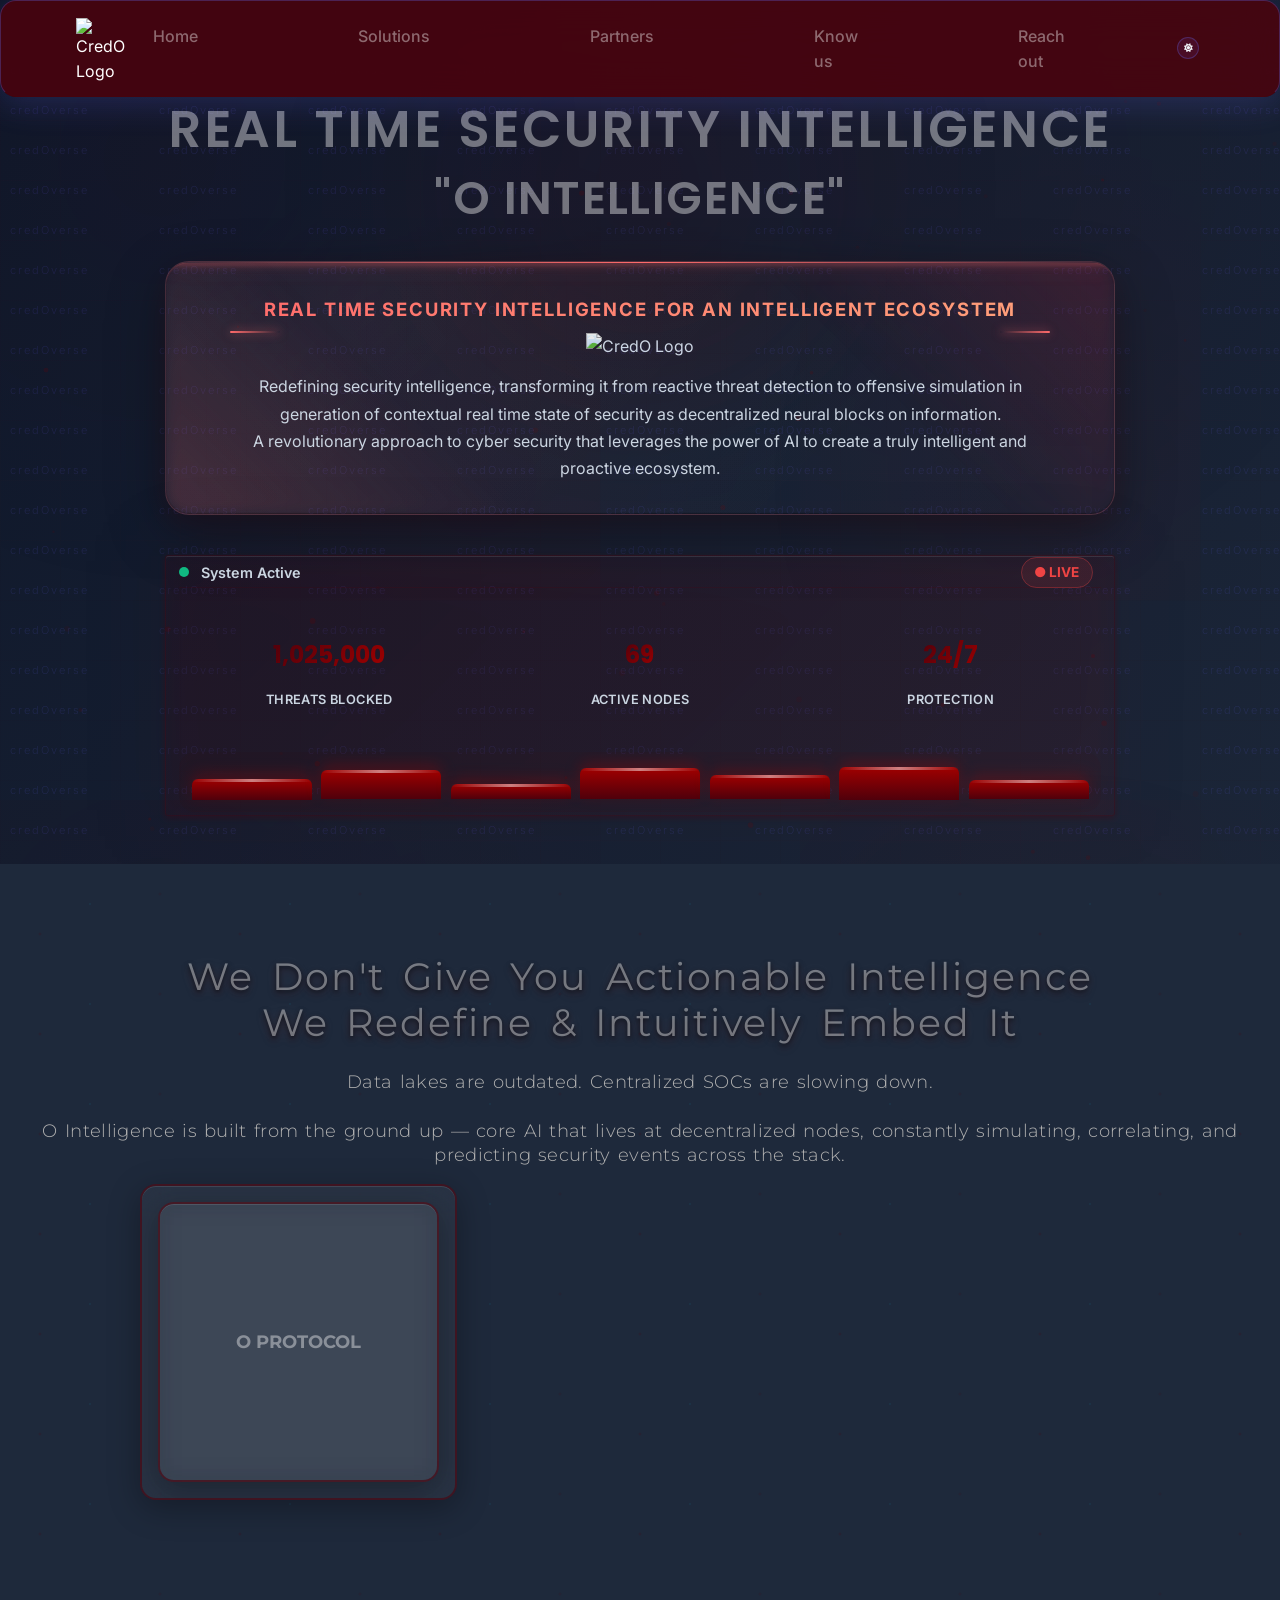
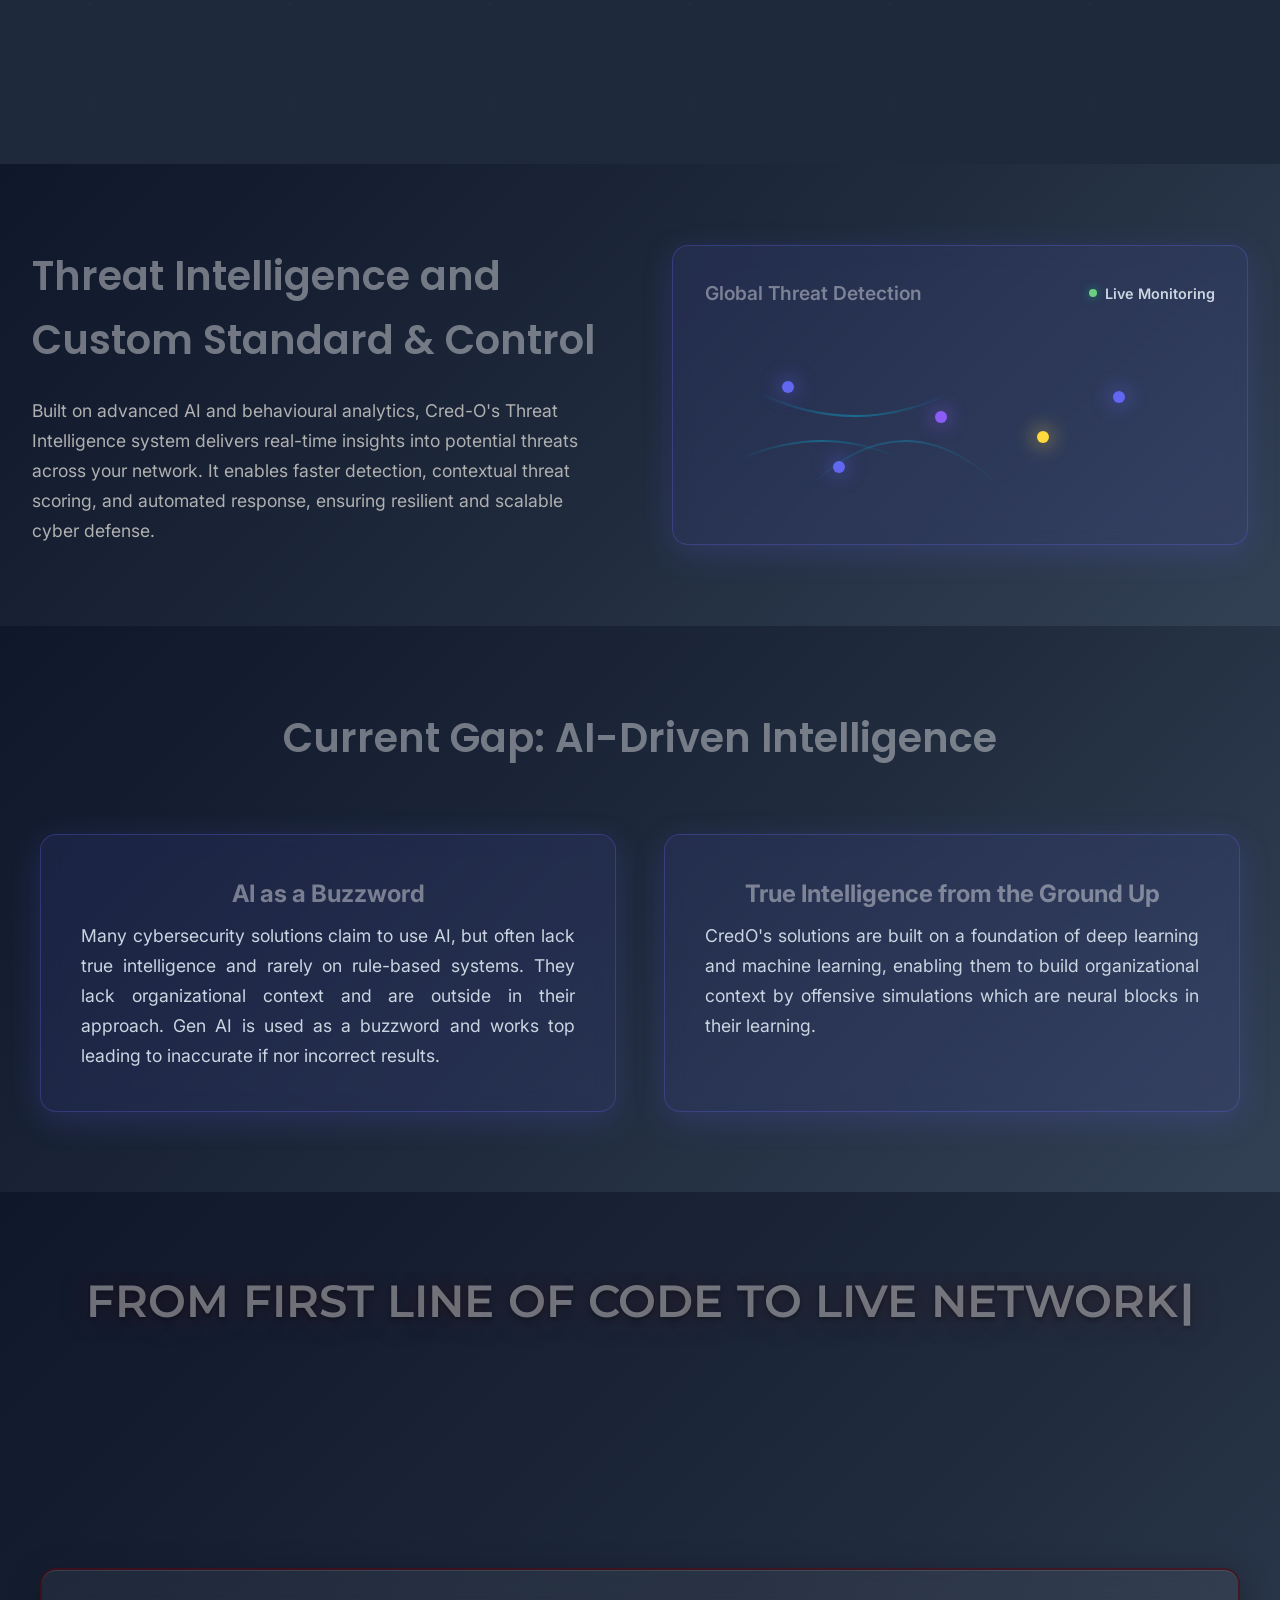
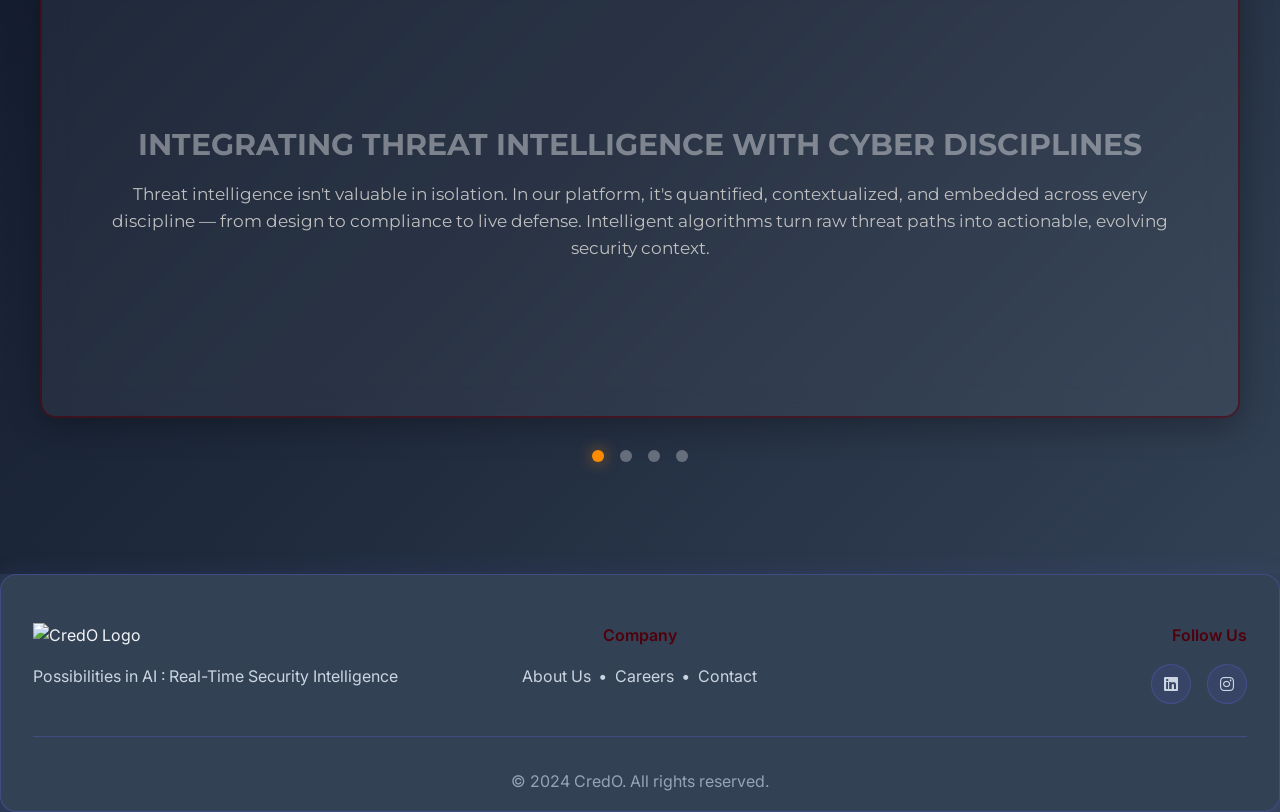
==== index.html @ a6cabd1c "Add files via upload" ====
<!DOCTYPE html>
<html lang="en">
<head>
    <meta charset="UTF-8">
    <meta name="viewport" content="width=device-width, initial-scale=1.0">
    <title>CredO - AI-Powered Cybersecurity Intelligence Platform | Real-Time Threat Detection</title>
    
    <!-- SEO Meta Tags -->
    <meta name="description" content="CredO delivers cutting-edge cybersecurity intelligence with AI-powered threat detection, real-time security insights, and proactive cyber defense for enterprise protection.">
    <meta name="keywords" content="cybersecurity, threat detection, AI security, real-time monitoring, enterprise security, cyber defense, threat intelligence, behavioral analytics, network security">
    <meta name="author" content="CredO Cybersecurity">
    <meta name="robots" content="index, follow">
    <meta name="language" content="English">
    <meta name="revisit-after" content="7 days">
    
    <!-- Open Graph / Facebook -->
    <meta property="og:type" content="website">
    <meta property="og:url" content="https://cred-o.com/">
    <meta property="og:title" content="CredO - AI-Powered Cybersecurity Intelligence Platform">
    <meta property="og:description" content="Protect your digital assets with cutting-edge threat intelligence platform that delivers real-time security insights and proactive cyber defense.">
    <meta property="og:image" content="https://cred-o.com/Assets/logo2.PNG">
    <meta property="og:site_name" content="CredO Cybersecurity">
    
    <!-- Twitter -->
    <meta property="twitter:card" content="summary_large_image">
    <meta property="twitter:url" content="https://cred-o.com/">
    <meta property="twitter:title" content="CredO - AI-Powered Cybersecurity Intelligence Platform">
    <meta property="twitter:description" content="Protect your digital assets with cutting-edge threat intelligence platform that delivers real-time security insights and proactive cyber defense.">
    <meta property="twitter:image" content="https://cred-o.com/Assets/logo2.PNG">
    
    <!-- Additional SEO -->
    <link rel="canonical" href="https://cred-o.com/">
    <meta name="theme-color" content="#4f000b">
    
    <!-- Favicon -->
    <link rel="icon" type="image/png" href="Assets/favicon.PNG">
    <link rel="shortcut icon" type="image/png" href="Assets/favicon.PNG">
    <link rel="apple-touch-icon" href="Assets/favicon.PNG">
    
    <link rel="preconnect" href="https://fonts.googleapis.com">
    <link rel="preconnect" href="https://fonts.gstatic.com" crossorigin>
    <link href="https://fonts.googleapis.com/css2?family=Inter:wght@300;400;500;600;700&family=Poppins:wght@300;400;500;600;700&family=Montserrat:wght@300;400;500;600;700&display=swap" rel="stylesheet">
    <link rel="dns-prefetch" href="https://cdnjs.cloudflare.com">
    <link rel="stylesheet" href="styles.css">
    <link rel="stylesheet" href="https://cdnjs.cloudflare.com/ajax/libs/font-awesome/6.4.0/css/all.min.css">
</head>
<body>
    <!-- Navigation -->
    <nav class="navbar glass-panel">
        <div class="nav-container">
            <div class="nav-brand">
                <img src="Assets/logo2.PNG" alt="CredO Logo" class="nav-logo">
            </div>
            <ul class="nav-menu">
                <li class="nav-item"><a href="index.html" class="nav-link">Home</a></li>
                <li class="nav-item dropdown">
                    <a href="#" class="nav-link dropdown-toggle">Solutions</a>
                    <ul class="dropdown-menu glass-panel">
                        <li><a href="under-the-hood.html" class="dropdown-link">Under the hood...!</a></li>
                        <li><a href="enterprise-product.html" class="dropdown-link">Enterprise Product</a></li>
                        <li><a href="connected-everything.html" class="dropdown-link">Connected Everything</a></li>
                    </ul>
                </li>
                <li class="nav-item"><a href="partners.html" class="nav-link">Partners</a></li>
                <li class="nav-item dropdown">
                    <a href="#" class="nav-link dropdown-toggle">Know us</a>
                    <ul class="dropdown-menu glass-panel">
                        <li><a href="whos-behind-this.html" class="dropdown-link">Who's behind this</a></li>
                        <li><a href="who-we-are.html" class="dropdown-link">Who We Are</a></li>
                        <li><a href="events.html" class="dropdown-link">Events</a></li>
                    </ul>
                </li>
                <li class="nav-item"><a href="reach-out.html" class="nav-link">Reach out</a></li>
            </ul>
            <div class="nav-actions">
                <!-- Theme Toggle Button -->
                <button class="theme-toggle" id="themeToggle" aria-label="Toggle theme">
                    <i class="fas fa-sun" id="themeIcon"></i>
                </button>
                <div class="hamburger">
                    <span class="bar"></span>
                    <span class="bar"></span>
                    <span class="bar"></span>
                </div>
            </div>
        </div>
    </nav>

    <!-- Hero Section - Cybersecurity Style -->
    <section id="home" class="hero">
        <div class="hero-grid-bg"></div>
        <div class="scan-line-hero"></div>
        <div class="hero-content">
            <div class="hero-title-section">
                <h1 class="hero-title">
                    REAL TIME SECURITY INTELLIGENCE<br>
                    <span class="gradient-text">"O INTELLIGENCE"</span>
                </h1>
                <div class="hero-description">
                    <div class="scan-line-description"></div>
                    <span class="hero-description-title">Real Time Security Intelligence For An Intelligent Ecosystem</span>
                    <div class="hero-description-logo">
                        <img src="Assets/logo2.PNG" alt="CredO Logo" class="description-logo">
                    </div>
                    <p>Redefining security intelligence, transforming it from reactive threat detection to offensive simulation in generation of contextual real time state of security as decentralized neural blocks on information.</p>
                    <p>A revolutionary approach to cyber security that leverages the power of AI to create a truly intelligent and proactive ecosystem.</p>
                </div>
            </div>
            
            <!-- Threat Intelligence Dashboard Preview -->
            <div class="hero-visual">
                <div class="dashboard-preview glass-panel">
                    <div class="dashboard-header">
                        <div class="header-left">
                            <span class="status-indicator"></span>
                            <span class="status-text">System Active</span>
                        </div>
                        <div class="header-right">
                            <span class="live-badge">● LIVE</span>
                        </div>
                    </div>
                    <div class="dashboard-content">
                        <div class="threat-metrics">
                            <div class="metric-item">
                                <div class="metric-value" id="threatsBlocked">28,475,632</div>
                                <div class="metric-label">Threats Blocked</div>
                            </div>
                            <div class="metric-item">
                                <div class="metric-value" id="activeMonitoring">949</div>
                                <div class="metric-label">Active Nodes</div>
                            </div>
                            <div class="metric-item">
                                <div class="metric-value">24/7</div>
                                <div class="metric-label">Protection</div>
                            </div>
                        </div>
                        <div class="threat-graph">
                            <div class="graph-bar" style="height: 60%"></div>
                            <div class="graph-bar" style="height: 85%"></div>
                            <div class="graph-bar" style="height: 45%"></div>
                            <div class="graph-bar" style="height: 90%"></div>
                            <div class="graph-bar" style="height: 70%"></div>
                            <div class="graph-bar" style="height: 95%"></div>
                            <div class="graph-bar" style="height: 55%"></div>
                        </div>
                    </div>
                </div>
            </div>
        </div>
    </section>

    <!-- O Intelligence Animated Section -->
    <section id="o-intelligence-animated" class="o-intelligence-animated section-mysivi">
        <div class="container">
            <div class="o-intelligence-sequence">
                <!-- Animation Stage 1: Main Header -->
                <div class="animation-stage stage-1">
                    <h1 class="main-statement" data-animate="pop">
                        We Don't Give You Actionable Intelligence <br> We Redefine & Intuitively Embed It 
                    </h1>
                    <p class="sub-statement">
                        Data lakes are outdated. Centralized SOCs are slowing down.
                    </p>
                    <p class="sub-statement">
                        O Intelligence is built from the ground up — core AI that lives at decentralized nodes, constantly simulating, correlating, and predicting security events across the stack.
                    </p>
                </div>

                <!-- Animation Stage 3: Feature Cards -->
                <div class="animation-stage stage-3">
                    <div class="features-grid-animated">
                        <div class="top-row">
                        <!-- O Protocol Card -->
                        <div class="feature-card-mini flip-card-container" data-feature="protocol" data-animate="pop-up" data-delay="0">
                            <div class="flip-card-inner">
                                <div class="flip-card-front">
                                    <h4><span class="feature-title-main">O PROTOCOL</span></h4>
                                </div>
                                <div class="flip-card-back">
                                    <div class="mini-icon">O</div>
                                    <h4><span class="feature-title-main">O PROTOCOL</span><br>Foundational Context For Defense In Depth</h4>
                                    <p>Building live, adaptive security context in real time.</p>
                                </div>
                            </div>
                        </div>

                        <!-- Control POV Card -->
                        <div class="feature-card-mini flip-card-container" data-feature="control" data-animate="pop-up" data-delay="0.2">
                            <div class="flip-card-inner">
                                <div class="flip-card-front">
                                    <h4><span class="feature-title-main">O PLANES OF VIEW</span></h4>
                                </div>
                                <div class="flip-card-back">
                                    <div class="mini-icon">O</div>
                                    <h4><span class="feature-title-main">O PLANES OF VIEW</span><br>Multi Dimensional Intelligence Instantly Correlated</h4>
                                    <p>Navigate security from multiple vantage points:<br><br>
                                    <strong>Control POV:</strong> See how discovered threats align with technical control objectives.<br><br>
                                    <strong>SDLC POV:</strong> Understand threats in the context of development and delivery pipelines.<br><br>
                                    <strong>Monitoring POV:</strong> Measure threats against defense readiness and live monitoring.</p>
                                </div>
                            </div>
                        </div>

                        <!-- O Switch Card -->
                        <div class="feature-card-mini flip-card-container" data-feature="switch" data-animate="pop-up" data-delay="0.4">
                            <div class="flip-card-inner">
                                <div class="flip-card-front">
                                    <h4><span class="feature-title-main">O SWITCH</span></h4>
                                </div>
                                <div class="flip-card-back">
                                    <div class="mini-icon">O</div>
                                    <h4><span class="feature-title-main">O SWITCH</span><br>Seamless Shifts Across Time, Threat & Environment</h4>
                                    <p>Context switching across environments, timelines, and perspectives without loss of fidelity.</p>
                                </div>
                            </div>
                        </div>
                    </div>
                </div>

                <!-- Hidden description for context -->
                <div class="context-description" data-animate="fade-in" data-delay="1.2">
                    <p>Instead of acting after alerts arrive, our platform lives in the present, scans the past, and simulates the future — correlating intelligence across every plane so action is already in motion when threats surface.</p>
                </div>
            </div>
        </div>
    </section>

    <!-- Real-Time Security Intelligence Section -->
    <section id="intelligence" class="intelligence-section">
        <div class="container">
            <div class="intelligence-content">
                <div class="intelligence-text">
                    <h2 class="section-title">
                        <span class="highlight-text">Threat Intelligence and Custom Standard & Control</span>
                    </h2>
                    <p class="intelligence-description">
                        Built on advanced AI and behavioural analytics, Cred-O's Threat Intelligence system delivers real-time insights into potential threats across your network. It enables faster detection, contextual threat scoring, and automated response, ensuring resilient and scalable cyber defense.
                    </p>
                </div>
                <div class="intelligence-visual">
                    <div class="threat-map glass-panel">
                        <div class="map-header">
                            <h3>Global Threat Detection</h3>
                            <div class="status-indicators">
                                <span class="status-dot active"></span>
                                <span class="status-text">Live Monitoring</span>
                            </div>
                        </div>
                        <div class="map-content">
                            <div class="threat-indicators">
                                <div class="threat-point" style="top: 20%; left: 15%;"></div>
                                <div class="threat-point" style="top: 35%; left: 45%;"></div>
                                <div class="threat-point" style="top: 60%; left: 25%;"></div>
                                <div class="threat-point" style="top: 45%; left: 65%;"></div>
                                <div class="threat-point" style="top: 25%; left: 80%;"></div>
                            </div>
                            <div class="network-lines">
                                <svg width="100%" height="200">
                                    <defs>
                                        <linearGradient id="lineGradient" x1="0%" y1="0%" x2="100%" y2="0%">
                                            <stop offset="0%" style="stop-color:#00d4ff;stop-opacity:0" />
                                            <stop offset="50%" style="stop-color:#00d4ff;stop-opacity:1" />
                                            <stop offset="100%" style="stop-color:#0099cc;stop-opacity:0" />
                                        </linearGradient>
                                    </defs>
                                    <path d="M50,50 Q150,100 250,50" stroke="url(#lineGradient)" stroke-width="2" fill="none" opacity="0.6"/>
                                    <path d="M100,150 Q200,50 300,150" stroke="url(#lineGradient)" stroke-width="2" fill="none" opacity="0.4"/>
                                    <path d="M30,120 Q120,80 200,120" stroke="url(#lineGradient)" stroke-width="2" fill="none" opacity="0.5"/>
                                </svg>
                            </div>
                        </div>
                    </div>
                </div>
            </div>
        </div>
    </section>

    <!-- Current Gap: AI-Driven Intelligence Section -->
    <section id="ai-gap" class="ai-gap-section">
        <div class="container">
            <div class="section-header">
                <h2 class="section-title">
                    <span class="highlight-text">Current Gap: AI-Driven Intelligence</span>
                </h2>
            </div>
            
            <div class="gap-content">
                <div class="gap-cards">
                    <!-- AI as a Buzzword -->
                    <div class="gap-card glass-panel">
                        <div class="card-header">
                            <h3>AI as a Buzzword</h3>
                        </div>
                        <div class="card-content">
                            <p>Many cybersecurity solutions claim to use AI, but often lack true intelligence and rarely on rule-based systems. They lack organizational context and are outside in their approach. Gen AI is used as a buzzword and works top leading to inaccurate if nor incorrect results.</p>
                        </div>
                    </div>

                    <!-- True Intelligence from the Ground Up -->
                    <div class="gap-card glass-panel">
                        <div class="card-header">
                            <h3>True Intelligence from the Ground Up</h3>
                        </div>
                        <div class="card-content">
                            <p>CredO's solutions are built on a foundation of deep learning and machine learning, enabling them to build organizational context by offensive simulations which are neural blocks in their learning.</p>
                        </div>
                    </div>
                </div>
            </div>
        </div>
    </section>

    <!-- POV Flipping Cards Section -->
    <section id="pov-cards" class="pov-cards-section">
        <div class="container">
            <div class="section-header">
                <h2 class="section-title typewriter-text" data-text="FROM FIRST LINE OF CODE TO LIVE NETWORK DEFENSE EVERY PLANE OF VIEW IS POWERED BY ALGORITHMS THAT THINK ADAPT & ACT SO YOUR SECURITY IS ALWAYS IN MOTION"></h2>
            </div>
            
            <div class="flip-cards-container">
                <div class="flip-card-wrapper">
                    <!-- Card 1: Integrating Threat Intelligence -->
                    <div class="flip-card active" data-card="1">
                        <div class="flip-card-inner">
                            <div class="flip-card-front">
                                <div class="card-image">
                                    <img src="Assets/Flip1.png" alt="Integrating Threat Intelligence" />
                                </div>
                                <div class="card-content">
                                    <h3>INTEGRATING THREAT INTELLIGENCE WITH CYBER DISCIPLINES</h3>
                                    <p>Threat intelligence isn't valuable in isolation. In our platform, it's quantified, contextualized, and embedded across every discipline — from design to compliance to live defense. Intelligent algorithms turn raw threat paths into actionable, evolving security context.</p>
                                </div>
                            </div>
                        </div>
                    </div>

                    <!-- Card 2: SDLC POV -->
                    <div class="flip-card" data-card="2">
                        <div class="flip-card-inner">
                            <div class="flip-card-front">
                                <div class="card-image">
                                    <img src="Assets/Flip2.png" alt="SDLC POV" />
                                </div>
                                <div class="card-content">
                                    <h3>SDLC POV Security That Evolves With Every Build</h3>
                                    <div class="mini-cards-grid">
                                        <div class="mini-card">
                                            <h4>O LINKAGE</h4>
                                            <p>Threat path discovery mapped directly to user stories, ensuring every requirement carries its own security context.</p>
                                        </div>
                                        <div class="mini-card">
<h4>O BUILD</h4>
                                            <p>TPD discovery algorithms track how threats are identified for a given build — and adapt for subsequent builds as designs improve.</p>
                                        </div>
                                        <div class="mini-card">
                                            <h4>O MATRIX</h4>
                                            <p>Intelligent evaluation of control design, mapped to incremental development cycles, ensuring that controls are both present and effective at every stage.</p>
                                        </div>
                                        <div class="mini-card">
                                            <h4>O GATE</h4>
                                            <p>CI/CD stage gates mapped to contextual threat-impact benchmarks, so every release is security-certified before it ships.</p>
                                        </div>
                                    </div>
                                </div>
                            </div>
                        </div>
                    </div>

                    <!-- Card 3: Controls & Compliance POV -->
                    <div class="flip-card" data-card="3">
                        <div class="flip-card-inner">
                            <div class="flip-card-front">
                                <div class="card-image">
                                    <img src="Assets/Flip5.png" alt="Controls & Compliance POV" />
                                </div>
                                <div class="card-content">
                                    <h3>CONTROLS & COMPLIANCE POV Compliance That Thinks for Itself</h3>
                                    <div class="mini-cards-grid">
                                        <div class="mini-card">
                                            <h4>O COMPLIANCE</h4>
                                            <p>Intelligent algorithms evaluate control design and execution to deliver live compliance percentages — benchmarked and in real time.</p>
                                        </div>
                                        <div class="mini-card">
                                            <h4>O RISK</h4>
                                            <p>Contextual risk scored per control class and as enterprise-wide exposure, dynamically updated as threats evolve.</p>
                                        </div>
                                        <div class="mini-card">
                                            <h4>O SWITCH</h4>
                                            <p>Instantly assess multi-mandate compliance (GDPR, ISO 27001, PCI, IEC 62443) without duplication of effort — one intelligent engine, many outcomes.</p>
                                        </div>
                                    </div>
                                </div>
                            </div>
                        </div>
                    </div>

                    <!-- Card 4: Monitoring POV -->
                    <div class="flip-card" data-card="4">
                        <div class="flip-card-inner">
                            <div class="flip-card-front">
                                <div class="card-image">
                                    <img src="Assets/Flip6.png" alt="Monitoring POV" />
                                </div>
                                <div class="card-content">
                                    <h3>MONITORING POV Resilience in Real Time</h3>
                                    <div class="mini-cards-grid">
                                        <div class="mini-card">
                                            <h4>O READINESS</h4>
                                            <p>Inside-out view of enterprise resilience, continuously scored against evolving threat conditions.</p>
                                        </div>
                                        <div class="mini-card">
                                            <h4>O BREACH</h4>
                                            <p>Inside-out mapping correlated with outside-in threat intelligence for a full-spectrum breach posture.</p>
                                        </div>
                                        <div class="mini-card">
                                            <h4>O RED</h4>
                                            <p>Continuous offensive simulation at enterprise scale — red team readiness, live and adaptive.</p>
                                        </div>
                                    </div>
                                </div>
                            </div>
                        </div>
                    </div>
                </div>
                
                <!-- Card Navigation Indicators -->
                <div class="card-indicators">
                    <div class="indicator active" data-card="1"></div>
                    <div class="indicator" data-card="2"></div>
                    <div class="indicator" data-card="3"></div>
                    <div class="indicator" data-card="4"></div>
                </div>
            </div>
        </div>
    </section>

    <!-- Footer -->
    <footer class="footer glass-panel">
        <div class="container">
            <div class="footer-content">
                <div class="footer-brand">
                    <img src="Assets/logo2.PNG" alt="CredO Logo" class="footer-logo">
                    <p>Possibilities in AI : Real-Time Security Intelligence</p>
                </div>
                <div class="footer-section footer-company">
                    <h4>Company</h4>
                    <div class="company-links">
                        <a href="#">About Us</a>
                        <span class="separator">•</span>
                        <a href="#">Careers</a>
                        <span class="separator">•</span>
                        <a href="#">Contact</a>
                    </div>
                </div>
                <div class="footer-section footer-social">
                    <h4>Follow Us</h4>
                    <div class="social-links">
                        <a href="https://www.linkedin.com/company/credort/" class="social-link" target="_blank"><i class="fab fa-linkedin"></i></a>
                        <a href="https://www.instagram.com/cred_o.official/" class="social-link" target="_blank"><i class="fab fa-instagram"></i></a>
                    </div>
                </div>
            </div>
            <div class="footer-bottom">
                <p>&copy; 2024 CredO. All rights reserved.</p>
            </div>
        </div>
    </footer>

    <script src="script.js"></script>
    
    <!-- Dynamic Intelligence Metrics -->
    <script>
        // Dynamic Intelligence Counter
        function animateIntelligenceMetrics() {
            const intelligenceCount = document.getElementById('intelligenceCount');
            const tpdCount = document.getElementById('tpdCount');
            const tpmCount = document.getElementById('tpmCount');
            
            if (!intelligenceCount || !tpdCount || !tpmCount) return;
            
            // Base values
            let baseIntelligence = 28475632; // 8-digit starting value
            let baseTPD = 949;
            let tpmValues = ['24/7', '25/8', '26/9', '27/10', '28/11', '29/12'];
            let tpmIndex = 0;
            
            // Animate main intelligence count
            function updateIntelligenceCount() {
                // Random fluctuation for 8-digit number (±50,000)
                const variation = Math.floor(Math.random() * 100000) - 50000;
                const newValue = baseIntelligence + variation;
                intelligenceCount.textContent = newValue.toLocaleString();
                
                // Update base value slightly for realistic growth
                baseIntelligence += Math.floor(Math.random() * 1000) - 500;
                if (baseIntelligence < 28000000) baseIntelligence = 28000000;
                if (baseIntelligence > 32000000) baseIntelligence = 32000000;
            }
            
            // Animate TPD count
            function updateTPDCount() {
                // Random fluctuation between 900-1000
                const variation = Math.floor(Math.random() * 100) - 50;
                const newValue = baseTPD + variation;
                tpdCount.textContent = newValue;
                
                // Update base value slightly
                baseTPD += Math.floor(Math.random() * 3) - 1;
                if (baseTPD < 900) baseTPD = 900;
                if (baseTPD > 1100) baseTPD = 1100;
            }
            
            // Animate TPM count (cycles through different values)
            function updateTPMCount() {
                tpmIndex = (tpmIndex + 1) % tpmValues.length;
                tpmCount.textContent = tpmValues[tpmIndex];
            }
            
            // Start animations with different intervals
            setInterval(updateIntelligenceCount, 2500); // Main count changes every 2.5 seconds
            setInterval(updateTPDCount, 3000); // TPD changes every 3 seconds
            setInterval(updateTPMCount, 4000); // TPM cycles every 4 seconds
            
            // Initial call
            updateIntelligenceCount();
            updateTPDCount();
            updateTPMCount();
        }
        
        // Initialize when DOM is loaded
        document.addEventListener('DOMContentLoaded', animateIntelligenceMetrics);
    </script>
</body>
</html>
---- styles.css ----
/* CSS Custom Properties for Theme Colors - MySivi Inspired */
:root {
    /* Dark Theme Colors - MySivi Dark */
    --bg-primary: linear-gradient(135deg, #0f172a 0%, #1e293b 50%, #334155 100%);
    --bg-secondary: #1e293b;
    --bg-tertiary: #334155;
    --text-primary: #f1f5f9;
    --text-secondary: #cbd5e1;
    --text-muted: #94a3b8;
    --accent-primary: #6366f1;
    --accent-secondary: #8b5cf6;
    --accent-gradient: linear-gradient(135deg, #6366f1 0%, #8b5cf6 100%);
    --brand-color: #6366f1;
    --brand-gradient: linear-gradient(135deg, #6366f1 0%, #8b5cf6 100%);
    --glass-bg: rgba(99, 102, 241, 0.1);
    --glass-border: rgba(99, 102, 241, 0.3);
    --glass-shadow: 0 8px 32px 0 rgba(99, 102, 241, 0.2);
    --blur-amount: 10px;
    
    /* Light Theme Colors (for toggle) - MySivi Light */
    --light-bg-primary: #ffffff;
    --light-bg-secondary: #f8fafc;
    --light-bg-tertiary: #f1f5f9;
    --light-text-primary: #1e293b;
    --light-text-secondary: #475569;
    --light-text-muted: #64748b;
    --light-glass-bg: rgba(255, 255, 255, 0.8);
    --light-glass-border: rgba(226, 232, 240, 0.8);
    --light-glass-shadow: 0 8px 32px 0 rgba(15, 23, 42, 0.1);
    
    /* Typography */
    --font-primary: 'Inter', -apple-system, BlinkMacSystemFont, 'Segoe UI', sans-serif;
    --font-secondary: 'Poppins', sans-serif;
    
    /* Spacing */
    --section-padding: 5rem 0;
    --container-padding: 0 2rem;
    
    /* Border Radius */
    --border-radius-sm: 8px;
    --border-radius-md: 16px;
    --border-radius-lg: 24px;
    
    /* Transitions */
    --transition-fast: 0.2s ease;
    --transition-normal: 0.3s ease;
    --transition-slow: 0.5s ease;
}

/* Light Theme Override - MySivi Style */
[data-theme="light"] {
    --bg-primary: #ffffff;
    --bg-secondary: #f8fafc;
    --bg-tertiary: #f1f5f9;
    --text-primary: var(--light-text-primary);
    --text-secondary: var(--light-text-secondary);
    --text-muted: var(--light-text-muted);
    --glass-bg: var(--light-glass-bg);
    --glass-border: var(--light-glass-border);
    --glass-shadow: var(--light-glass-shadow);
    --accent-primary: #6366f1;
    --accent-secondary: #8b5cf6;
}

/* Light mode specific text visibility fixes */
[data-theme="light"] .main-statement {
    color: #333333 !important;
}

[data-theme="light"] .sub-statement {
    color: #555555 !important;
}

[data-theme="light"] .context-description p {
    color: #555555 !important;
}

[data-theme="light"] .feature-card-mini h4 {
    color: #333333 !important;
}

[data-theme="light"] .feature-title-main {
    color: #222222 !important;
}

[data-theme="light"] .feature-card-mini p {
    color: #555555 !important;
}

/* MySivi navbar in light mode */
[data-theme="light"] .navbar {
    background: rgba(79, 0, 11, 0.95) !important; /* Burgundy */
    backdrop-filter: blur(10px) !important;
    border-bottom: 1px solid rgba(79, 0, 11, 0.3) !important;
}

[data-theme="light"] .footer {
    background: rgba(15, 23, 42, 0.95) !important; /* MySivi dark background */
    border-top: 1px solid rgba(99, 102, 241, 0.3) !important;
}

[data-theme="light"] .footer-section h4,
[data-theme="light"] .footer-brand p,
[data-theme="light"] .footer-section ul li a,
[data-theme="light"] .footer-bottom,
[data-theme="light"] .company-info p {
    color: rgba(255, 255, 255, 0.9) !important; /* White text for contrast */
}

[data-theme="light"] .footer-section ul li a:hover {
    color: rgba(255, 255, 255, 1) !important;
}

/* Match animation background with page background in light theme */
[data-theme="light"] .convergence-animation-section {
    background: var(--light-bg-primary) !important;
}

/* Hide arrows in animation for light theme */
[data-theme="light"] .convergence-animation-section .arrow {
    display: none !important;
    visibility: hidden !important;
    opacity: 0 !important;
}

/* Make nav links semi-transparent white in light mode */
[data-theme="light"] .nav-link {
    color: #ffffff99 !important;
}

[data-theme="light"] .nav-logo {
    filter: brightness(1.2) !important; /* Lighten logo for visibility on dark burgundy background */
}

/* Make hero title same color as main statement in light mode */
[data-theme="light"] .hero-title,
[data-theme="light"] .hero-title .gradient-text,
[data-theme="light"] .hero-title em {
    color: #333333 !important;
    -webkit-text-fill-color: #333333 !important; /* Override transparent text */
    background: none !important; /* Remove gradient background */
    -webkit-background-clip: unset !important;
    background-clip: unset !important;
}

/* Make hero title same color as main statement in dark mode */
[data-theme="dark"] .hero-title,
[data-theme="dark"] .hero-title .gradient-text,
[data-theme="dark"] .hero-title em {
    color: #ffffff66 !important;
    -webkit-text-fill-color: #ffffff66 !important; /* Override transparent text */
    background: none !important; /* Remove gradient background */
    -webkit-background-clip: unset !important;
    background-clip: unset !important;
}

/* Make hero description black in light mode */
[data-theme="light"] .hero-description {
    color: #000000 !important;
}

[data-theme="light"] .hero-description-title {
    color: #333333 !important;
}

[data-theme="light"] .balance-label {
    color: #333333 !important;
}

[data-theme="light"] .metric-value {
    color: #333333 !important;
}

/* Change all major headings to match main statement color */
.page-title,
.page-title *,
.page-title .gradient-text,
.section-title,
.service-title,
.layer-title,
.module-title,
.component-header h3,
.threat-title,
.dashboard-header h3,
.deployment-option h3,
.cta-content h2,
.algorithm-info h4,
.contact-details h4,
.feature-content h4,
.timeline-content h3 {
    color: #ffffff66 !important;
    background: none !important;
    -webkit-background-clip: unset !important;
    -webkit-text-fill-color: #ffffff66 !important;
    background-clip: unset !important;
}

[data-theme="light"] .page-title,
[data-theme="light"] .page-title *,
[data-theme="light"] .page-title .gradient-text,
[data-theme="light"] .section-title,
[data-theme="light"] .service-title,
[data-theme="light"] .layer-title,
[data-theme="light"] .module-title,
[data-theme="light"] .component-header h3,
[data-theme="light"] .threat-title,
[data-theme="light"] .dashboard-header h3,
[data-theme="light"] .deployment-option h3,
[data-theme="light"] .cta-content h2,
[data-theme="light"] .algorithm-info h4,
[data-theme="light"] .contact-details h4,
[data-theme="light"] .feature-content h4,
[data-theme="light"] .timeline-content h3 {
    color: #333333 !important;
    background: none !important;
    -webkit-background-clip: unset !important;
    -webkit-text-fill-color: #333333 !important;
    background-clip: unset !important;
}

/* Remove background animations in light mode */
[data-theme="light"] body::before,
[data-theme="light"] .o-intelligence-animated::before,
[data-theme="light"] .o-intelligence-animated::after {
    display: none !important;
}

/* Make all white text elements black in light mode */
[data-theme="light"] .main-statement,
[data-theme="light"] .sub-statement,
[data-theme="light"] .context-description p,
[data-theme="light"] .context-description strong,
[data-theme="light"] .section-title,
[data-theme="light"] .page-title,
[data-theme="light"] .service-title,
[data-theme="light"] .layer-title,
[data-theme="light"] .module-title,
[data-theme="light"] .flip-card-front h3,
[data-theme="light"] .flip-card-front p,
[data-theme="light"] .feature-icon,
[data-theme="light"] .social-link,
[data-theme="light"] .btn-primary,
[data-theme="light"] .nav-item.active,
[data-theme="light"] .nav-item:hover {
    color: #000000 !important;
}

/* Force brand color on all major headings - HIGH PRIORITY */
.hero-title,
.section-title,
.page-title,
.service-title,
.layer-title,
.module-title,
.component-header h3,
.threat-title,
.map-header h3,
.feature-content h4,
.dashboard-header h3,
.deployment-option h3,
.cta-content h2,
.algorithm-info h4,
.contact-details h4,
.footer-section h4,
h1, h2, h3, h4 {
    color: #4f000b !important;
}

/* Override for POV section title - match main statement color */
.pov-cards-section .section-title.typewriter-text {
    color: #ffffff66 !important;
}

[data-theme="light"] .pov-cards-section .section-title.typewriter-text {
    color: #333333 !important;
}

/* Override for map header h3 - match main statement color */
.map-header h3 {
    color: #ffffff66 !important;
}

[data-theme="light"] .map-header h3 {
    color: #333333 !important;
}

/* Reset and Base Styles */
* {
    margin: 0;
    padding: 0;
    box-sizing: border-box;
}

html {
    scroll-behavior: smooth;
    font-size: 16px;
}

body {
    font-family: var(--font-primary);
    background: var(--bg-primary);
    color: var(--text-primary);
    line-height: 1.6;
    overflow-x: hidden;
    transition: background-color var(--transition-normal), color var(--transition-normal);
}

/* Background Pattern - Removed for clean background */
body::before {
    content: '';
    position: fixed;
    top: 0;
    left: 0;
    width: 100%;
    height: 100%;
    background: transparent;
    pointer-events: none;
    z-index: -1;
}

/* Glass Panel Effect */
.glass-panel {
    background: var(--glass-bg);
    backdrop-filter: blur(var(--blur-amount));
    -webkit-backdrop-filter: blur(var(--blur-amount));
    border: 1px solid var(--glass-border);
    border-radius: var(--border-radius-md);
    box-shadow: var(--glass-shadow);
    transition: all var(--transition-normal);
}

.glass-panel:hover {
    background: rgba(255, 255, 255, 0.08);
    border-color: rgba(255, 255, 255, 0.15);
    transform: translateY(-2px);
    box-shadow: 0 12px 40px 0 rgba(0, 0, 0, 0.5);
}

/* Container */
.container {
    max-width: 1280px;
    margin: 0 auto;
    padding: var(--container-padding);
}

/* Theme Toggle Button */
.theme-toggle {
    position: relative !important;
    top: auto !important;
    right: auto !important;
    background: var(--glass-bg);
    backdrop-filter: blur(var(--blur-amount));
    border: 1px solid var(--glass-border);
    border-radius: 50%;
    width: 22px;
    height: 22px;
    display: flex;
    align-items: center;
    justify-content: center;
    color: var(--text-primary);
    cursor: pointer;
    transition: all var(--transition-normal);
    font-size: 0.55rem;
}

.theme-toggle:hover {
    background: rgba(255, 255, 255, 0.2);
}

.nav-actions .theme-toggle:hover {
    transform: scale(1.05) !important;
}

/* Cyber Risk Navigation Section */
.cyber-risk-navigation {
    background: linear-gradient(135deg, #0a0a0a 0%, #1a1a2e 50%, #16213e 100%);
    position: relative;
    padding: 8rem 0;
    overflow: hidden;
    color: var(--text-primary);
}

.cyber-risk-navigation::before {
    content: '';
    position: absolute;
    top: 0;
    left: 0;
    right: 0;
    bottom: 0;
    background: transparent;
    background-repeat: repeat;
    background-size: 200px 100px;
    opacity: 0.4;
    animation: twinkle 20s linear infinite;
}

@keyframes twinkle {
    0%, 100% { opacity: 0.4; }
    50% { opacity: 0.8; }
}

.cyber-risk-content {
    text-align: center;
    max-width: 1000px;
    margin: 0 auto;
    position: relative;
    z-index: 2;
}

.cyber-risk-title {
    font-size: 3.5rem;
    font-weight: 300;
    line-height: 1.3;
    margin-bottom: 4rem;
    color: #ffffff;
    letter-spacing: -0.02em;
}

.cyber-risk-details {
    max-width: 800px;
    margin: 0 auto;
}

.cyber-risk-subtitle {
    font-size: 2rem;
    font-weight: 600;
    margin-bottom: 2rem;
    color: #ffffff;
    letter-spacing: -0.01em;
}

.cyber-risk-description {
    font-size: 1.2rem;
    line-height: 1.8;
    margin-bottom: 1.5rem;
    color: #e0e0e0;
    font-weight: 300;
}

.cyber-risk-description:last-child {
    margin-bottom: 0;
}

/* Responsive styling for cyber risk section */
@media (max-width: 768px) {
    .cyber-risk-navigation {
        padding: 6rem 0;
    }
    
    .cyber-risk-title {
        font-size: 2.5rem;
        margin-bottom: 3rem;
    }
    
    .cyber-risk-subtitle {
        font-size: 1.5rem;
        margin-bottom: 1.5rem;
    }
    
    .cyber-risk-description {
        font-size: 1.1rem;
        margin-bottom: 1.2rem;
    }
}

@media (max-width: 480px) {
    .cyber-risk-title {
        font-size: 2rem;
    }
    
    .cyber-risk-subtitle {
        font-size: 1.3rem;
    }
    
    .cyber-risk-description {
        font-size: 1rem;
    }
}

/* O Intelligence Animated Section */
.o-intelligence-animated {
    background: var(--bg-primary);
    padding: 0;
    color: var(--text-primary);
    position: relative;
    overflow: hidden;
    min-height: 100vh;
    display: flex;
    align-items: center;
    font-family: 'Montserrat', sans-serif;
}

.o-intelligence-animated::before {
    content: '';
    position: absolute;
    top: 0;
    left: 0;
    right: 0;
    bottom: 0;
    background-image: 
        radial-gradient(2px 2px at 40px 70px, rgba(79, 0, 11, 0.4), transparent),
        radial-gradient(1px 1px at 90px 40px, rgba(0, 212, 255, 0.3), transparent),
        radial-gradient(2px 2px at 160px 30px, rgba(79, 0, 11, 0.3), transparent);
    background-repeat: repeat;
    background-size: 200px 100px;
    opacity: 0.6;
    animation: particleFloat 25s linear infinite;
    pointer-events: none;
}

.o-intelligence-animated::after {
    content: '';
    position: absolute;
    top: 0;
    left: 0;
    right: 0;
    bottom: 0;
    background: transparent;
    animation: gradientShift 30s ease-in-out infinite;
    pointer-events: none;
    z-index: 1;
}

.o-intelligence-sequence {
    text-align: center;
    max-width: 1200px;
    margin: 0 auto;
    position: relative;
    z-index: 2;
}

/* Animation Stages */
.animation-stage {
    opacity: 0;
    transition: all 0.8s cubic-bezier(0.4, 0, 0.2, 1);
}

.animation-stage.animate {
    opacity: 1;
}

/* Stage 1: Main Statement */
.stage-1 {
    margin-top: -5rem;
    margin-bottom: 1rem;
}

.main-statement {
    font-family: 'Montserrat', sans-serif;
    font-size: 2.4rem;
    font-weight: 400;
    line-height: 1.2;
    color: #ffffff66 !important;
    letter-spacing: 0.05em;
    word-spacing: 0.15em;
    white-space: nowrap;
    transform: scale(0.8);
    transition: all 0.8s cubic-bezier(0.4, 0, 0.2, 1);
    text-shadow: 
        0 2px 4px rgba(0, 0, 0, 0.5),
        0 4px 8px rgba(79, 0, 11, 0.3),
        0 0 20px rgba(255, 255, 255, 0.1);
}

.main-statement.animate {
    transform: scale(1);
}

.sub-statement {
    font-family: 'Montserrat', sans-serif;
    font-size: 1.1rem;
    font-weight: 300;
    line-height: 1.4;
    color: #B0B0B0;
    text-align: center;
    margin-top: 1.5rem;
    letter-spacing: 0.02em;
    word-spacing: 0.1em;
}

/* Text crushing effect when cards appear */
.main-statement.crush-text {
    transform: scale(1) scaleY(0.85) translateY(-50px);
    transition: all 0.6s cubic-bezier(0.4, 0, 0.2, 1);
}

/* Stage 2: Secondary Statements */
.stage-2 {
    margin-bottom: 2rem;
    transition-delay: 0.8s;
}

.secondary-statements {
    display: flex;
    justify-content: center;
    align-items: baseline;
    gap: 0;
    flex-wrap: nowrap;
    width: 100%;
}

.statement-left, .statement-right {
    font-family: 'Montserrat', sans-serif;
    font-size: 2.2rem;
    font-weight: 400;
    color: #e0e0e0;
    margin: 0;
    opacity: 0;
    transition: all 0.8s cubic-bezier(0.4, 0, 0.2, 1);
    text-shadow: 
        0 2px 4px rgba(0, 0, 0, 0.6),
        0 0 15px rgba(79, 0, 11, 0.2);
}

.statement-left {
    transform: translateX(-100px);
}

.statement-right {
    transform: translateX(100px);
}

.statement-left.animate {
    transform: translateX(0);
    opacity: 1;
    transition-delay: 1.2s;
}

.statement-right.animate {
    transform: translateX(0);
    opacity: 1;
    transition-delay: 1.4s;
}

/* Text crushing effect for secondary statements */
.statement-left.crush-text,
.statement-right.crush-text {
    transform: translateX(0) scaleY(0.8) translateY(-50px);
    transition: all 0.6s cubic-bezier(0.4, 0, 0.2, 1);
}

.center-dot.crush-text {
    transform: scale(1) scaleY(0.8) translateY(-50px);
    transition: all 0.6s cubic-bezier(0.4, 0, 0.2, 1);
    text-shadow: 
        0 1px 2px rgba(0, 0, 0, 0.8),
        0 0 15px rgba(79, 0, 11, 1),
        0 0 30px rgba(79, 0, 11, 0.6);
}

/* Stage 3: Feature Cards */
.stage-3 {
    transition-delay: 2s;
}

.stage-3.animate ~ .stage-1 .main-statement,
.stage-3.animate ~ .stage-2 .secondary-statements {
    transform: translateY(-50px);
}

.features-grid-animated {
    display: flex;
    flex-direction: column;
    gap: 1.5rem;
    max-width: 1000px;
    margin: 0 auto;
}

.features-grid-animated .top-row {
    display: grid;
    grid-template-columns: repeat(3, 1fr);
    gap: 1.5rem;
}

.features-grid-animated .bottom-row {
    display: flex;
    justify-content: center;
    gap: 1.5rem;
    margin-top: 0.5rem;
}

/* Mini Feature Cards */
.feature-card-mini {
    background: rgba(255, 255, 255, 0.05);
    border: 2.5px solid rgba(79, 0, 11, 0.6);
    border-radius: 16px;
    padding: 1rem;
    position: relative;
    cursor: pointer;
    overflow: hidden;
    backdrop-filter: blur(15px);
    transform: translateY(100px) scale(0.9);
    opacity: 0;
    transition: all 0.8s cubic-bezier(0.4, 0, 0.2, 1);
    box-shadow: 
        0 8px 32px rgba(0, 0, 0, 0.3),
        inset 0 1px 0 rgba(255, 255, 255, 0.1);
}

.feature-card-mini.animate {
    transform: translateY(0) scale(1);
    opacity: 1;
}

.feature-card-mini::before {
    content: '';
    position: absolute;
    top: 0;
    left: 0;
    right: 0;
    bottom: 0;
    background: transparent;
    opacity: 0;
    transition: opacity 0.3s ease;
}

.feature-card-mini:hover::before {
    opacity: 0;
}

.feature-card-mini:hover {
    transform: translateY(-8px) scale(1.02);
    border-color: rgba(79, 0, 11, 0.4);
    background: rgba(255, 255, 255, 0.08);
    box-shadow: 
        0 20px 40px rgba(0, 0, 0, 0.4), 
        0 0 30px rgba(79, 0, 11, 0.2),
        inset 0 1px 0 rgba(255, 255, 255, 0.2);
}

.mini-icon {
    display: none; /* Hide the O icons */
}

.feature-card-mini:hover .mini-icon {
    transform: scale(1.1) rotate(5deg);
    box-shadow: 0 8px 25px rgba(79, 0, 11, 0.5);
}

.feature-card-mini h4 {
    font-family: 'Montserrat', sans-serif;
    font-size: 0.95rem;
    font-weight: 600;
    margin-bottom: 0.6rem;
    color: #ffffff66 !important;
    line-height: 1.3;
}

.feature-title-main {
    font-size: 1.15rem;
    font-weight: 700;
    display: block;
}

.feature-card-mini p {
    font-family: 'Montserrat', sans-serif;
    font-size: 0.75rem;
    color: #c0c0c0;
    line-height: 1.4;
    margin: 0;
}

/* Flip Card Styles */
.flip-card-container {
    perspective: 1000px;
    min-height: 280px;
}

.flip-card-inner {
    position: relative;
    width: 100%;
    height: 100%;
    min-height: 280px;
    text-align: center;
    transition: transform 0.6s;
    transform-style: preserve-3d;
}

.flip-card-container:hover .flip-card-inner {
    transform: rotateY(180deg);
}

.flip-card-front,
.flip-card-back {
    position: absolute;
    width: 100%;
    height: 100%;
    -webkit-backface-visibility: hidden;
    backface-visibility: hidden;
    border-radius: 16px;
    padding: 0;
    top: 0;
    left: 0;
}

.flip-card-front {
    display: flex;
    align-items: center;
    justify-content: center;
    min-height: 280px;
    background: rgba(255, 255, 255, 0.05);
}

.flip-card-front h4 {
    margin: 0 auto;
    padding: 0;
    text-align: center;
    white-space: nowrap;
    line-height: 1;
    position: absolute;
    top: 50%;
    left: 50%;
    transform: translate(-50%, -50%);
}

.flip-card-front .feature-title-main {
    display: inline-block;
}

.flip-card-back {
    transform: rotateY(180deg);
    padding: 0.8rem;
    overflow-y: auto;
}

/* Context Description */
.context-description {
    margin-top: 2.5rem;
    max-width: 1200px;
    margin-left: auto;
    margin-right: auto;
    opacity: 0;
    transform: translateY(30px);
    transition: all 0.8s cubic-bezier(0.4, 0, 0.2, 1);
    text-align: center;
}

.context-description.animate {
    opacity: 1;
    transform: translateY(0);
}

.context-description p {
    font-family: 'Montserrat', sans-serif;
    font-size: 1.0rem;
    line-height: 1.7;
    color: #B0B0B0;
    font-weight: 300;
    letter-spacing: 0.02em;
    word-spacing: 0.1em;
}

.context-description strong {
    color: #ffffff;
    font-weight: 600;
}

/* Center dots for statements */
.center-dot {
    font-family: 'Montserrat', sans-serif;
    font-size: 2.2rem;
    color: #4f000b;
    font-weight: bold;
    opacity: 0;
    transform: scale(0);
    transition: all 0.6s cubic-bezier(0.4, 0, 0.2, 1);
    display: inline-block;
    margin: 0 1.5rem;
    line-height: 1.2;
    vertical-align: baseline;
    text-shadow: 
        0 2px 4px rgba(0, 0, 0, 0.8),
        0 0 20px rgba(79, 0, 11, 0.8),
        0 0 40px rgba(79, 0, 11, 0.5);
}

.center-dot.animate {
    opacity: 1;
    transform: scale(1);
}

/* Animation Keyframes */
@keyframes popIn {
    0% {
        transform: scale(0.8);
        opacity: 0;
    }
    50% {
        transform: scale(1.05);
    }
    100% {
        transform: scale(1);
        opacity: 1;
    }
}

@keyframes slideInRight {
    0% {
        transform: translateX(-100px);
        opacity: 0;
    }
    100% {
        transform: translateX(0);
        opacity: 1;
    }
}

@keyframes slideInLeft {
    0% {
        transform: translateX(100px);
        opacity: 0;
    }
    100% {
        transform: translateX(0);
        opacity: 1;
    }
}

/* POV Flipping Cards Section */
.pov-cards-section {
    padding: var(--section-padding);
    background: var(--bg-primary);
    position: relative;
    overflow: hidden;
}

.pov-cards-section::before {
    content: '';
    position: absolute;
    top: 0;
    left: 0;
    right: 0;
    bottom: 0;
    background: transparent;
    pointer-events: none;
}

/* POV Section Title with Typewriter Animation */
.pov-cards-section .section-title {
    font-family: 'Montserrat', sans-serif;
    font-size: 2.8rem;
    font-weight: 600;
    color: #ffffff66 !important;
    text-align: center;
    margin-bottom: 4rem;
    line-height: 1.3;
    max-width: 1200px;
    margin-left: auto;
    margin-right: auto;
    text-shadow: 
        0 2px 4px rgba(0, 0, 0, 0.3),
        0 0 30px rgba(79, 0, 11, 0.4);
    min-height: 200px; /* Reserve space to prevent layout shift */
}

/* Typewriter animation styles */
.typewriter-text {
    overflow: hidden;
    position: relative;
}

.typewriter-text .letter {
    opacity: 0;
    animation: typewriterReveal 0.05s ease-in-out forwards;
}

.typewriter-text .letter.space {
    width: 0.3em;
    display: inline-block;
}

.typewriter-text::after {
    content: '|';
    color: #4f000b;
    font-weight: bold;
    animation: blinkCursor 1s infinite;
    margin-left: 2px;
}

.typewriter-text.typing-complete::after {
    display: none;
}

@keyframes typewriterReveal {
    from {
        opacity: 0;
        transform: translateY(10px);
    }
    to {
        opacity: 1;
        transform: translateY(0);
    }
}

@keyframes blinkCursor {
    0%, 50% {
        opacity: 1;
    }
    51%, 100% {
        opacity: 0;
    }
}

.flip-cards-container {
    position: relative;
    max-width: 1200px;
    margin: 0 auto;
    padding: 2rem 0;
}

.flip-card-wrapper {
    position: relative;
    height: 450px;
    perspective: 1000px;
}

.flip-card {
    position: absolute;
    top: 0;
    left: 0;
    right: 0;
    width: 100%;
    height: 100%;
    transform-style: preserve-3d;
    transition: all 0.8s cubic-bezier(0.4, 0, 0.2, 1);
    opacity: 0;
    pointer-events: none;
}

.flip-card.active {
    opacity: 1;
    pointer-events: all;
}

.flip-card.flipping-out {
    transform: rotateY(-180deg);
    opacity: 0;
    pointer-events: none;
}

.flip-card.flipping-in {
    transform: rotateY(0deg);
    opacity: 1;
}

/* Ensure content stays in image-stage during flip animations */
.flip-card.flipping-out.image-stage .card-content,
.flip-card.flipping-out.content-stage .card-image {
    display: none !important;
}

.flip-card.flipping-out.image-stage .card-image {
    opacity: 1 !important;
    transform: scale(1) !important;
}

.flip-card.flipping-out.content-stage .card-content {
    opacity: 1 !important;
    transform: scale(1) !important;
}

.flip-card-inner {
    position: relative;
    width: 100%;
    height: 100%;
    transform-style: preserve-3d;
}

.flip-card-front {
    position: absolute;
    width: 100%;
    height: 100%;
    backface-visibility: hidden;
    background: rgba(255, 255, 255, 0.05);
    border: 2.5px solid rgba(79, 0, 11, 0.6);
    border-radius: 16px;
    backdrop-filter: blur(15px);
    box-shadow: 
        0 8px 32px rgba(0, 0, 0, 0.3),
        inset 0 1px 0 rgba(255, 255, 255, 0.1);
    display: flex;
    flex-direction: column;
    justify-content: center;
    align-items: center;
    padding: 1.5rem;
    overflow: hidden;
    transition: all 0.8s cubic-bezier(0.4, 0, 0.2, 1);
    align-items: center;
    justify-items: center;
}

/* Stage 1: Full content only - content pops up from center, fills entire card */
.flip-card.content-stage .flip-card-front {
    grid-template-columns: 1fr;
    padding: 1.5rem;
    align-items: center;
    justify-items: center;
    display: flex;
    flex-direction: column;
    justify-content: center;
}

.flip-card.content-stage .card-image {
    display: none;
}

.flip-card.content-stage .card-content {
    width: 100%;
    max-width: none;
    text-align: center;
    transform: scale(0);
    opacity: 0;
    animation: popFromCenter 0.8s cubic-bezier(0.4, 0, 0.2, 1) forwards;
    display: flex;
    flex-direction: column;
    align-items: center;
    justify-content: center;
}

/* Stage 2: Image only - content disappears, image pops up from center, fills entire card */
.flip-card.image-stage .flip-card-front {
    grid-template-columns: 1fr;
    padding: 1rem;
    align-items: center;
    justify-items: center;
}

.flip-card.image-stage .card-content {
    display: none;
}

.flip-card.image-stage .card-image {
    width: 100%;
    height: 100%;
    max-width: none;
    max-height: none;
    transform: scale(0);
    opacity: 0;
    animation: popFromCenter 0.8s cubic-bezier(0.4, 0, 0.2, 1) forwards;
    padding: 1rem;
    box-sizing: border-box;
}

.flip-card.image-stage .card-image img {
    width: 100%;
    height: 100%;
    object-fit: contain;
    border-radius: 16px;
}

/* Enhanced styling for content stage - make mini cards more prominent */
.flip-card.content-stage .mini-cards-grid {
    margin-top: 2rem;
    gap: 1.2rem;
}

.flip-card.content-stage .mini-card {
    transform: translateY(10px);
    opacity: 0;
    animation: slideUpStagger 0.6s cubic-bezier(0.4, 0, 0.2, 1) forwards;
}

.flip-card.content-stage .mini-card:nth-child(1) {
    animation-delay: 0.2s;
}

.flip-card.content-stage .mini-card:nth-child(2) {
    animation-delay: 0.3s;
}

.flip-card.content-stage .mini-card:nth-child(3) {
    animation-delay: 0.4s;
}

.flip-card.content-stage .mini-card:nth-child(4) {
    animation-delay: 0.5s;
}

/* Pop from center animation */
@keyframes popFromCenter {
    0% {
        transform: scale(0);
        opacity: 0;
    }
    60% {
        transform: scale(1.05);
        opacity: 0.8;
    }
    100% {
        transform: scale(1);
        opacity: 1;
    }
}

/* Slide up stagger animation for mini cards */
@keyframes slideUpStagger {
    0% {
        transform: translateY(10px);
        opacity: 0;
    }
    100% {
        transform: translateY(0);
        opacity: 1;
    }
}

/* Card-specific color themes */
.flip-card[data-card="1"] .flip-card-front {
    background: rgba(255, 255, 255, 0.05);
    border: 2.5px solid rgba(79, 0, 11, 0.6);
    box-shadow: 
        0 8px 32px rgba(0, 0, 0, 0.3),
        inset 0 1px 0 rgba(255, 255, 255, 0.1);
}

.flip-card[data-card="2"] .flip-card-front {
    background: rgba(255, 255, 255, 0.05);
    border: 2.5px solid rgba(79, 0, 11, 0.6);
    box-shadow: 
        0 8px 32px rgba(0, 0, 0, 0.3),
        inset 0 1px 0 rgba(255, 255, 255, 0.1);
}

.flip-card[data-card="3"] .flip-card-front {
    background: rgba(255, 255, 255, 0.05);
    border: 2.5px solid rgba(79, 0, 11, 0.6);
    box-shadow: 
        0 8px 32px rgba(0, 0, 0, 0.3),
        inset 0 1px 0 rgba(255, 255, 255, 0.1);
}

.flip-card[data-card="4"] .flip-card-front {
    background: rgba(255, 255, 255, 0.05);
    border: 2.5px solid rgba(79, 0, 11, 0.6);
    box-shadow: 
        0 8px 32px rgba(0, 0, 0, 0.3),
        inset 0 1px 0 rgba(255, 255, 255, 0.1);
}

.card-image {
    display: none;
}

  .card-image img {
      width: 100%;
      height: 100%;
      object-fit: contain;
      border-radius: 12px;
      box-shadow: 0 10px 30px rgba(0, 0, 0, 0.4);
}

.card-content {
    display: flex;
    flex-direction: column;
    justify-content: center;
    align-items: center;
    padding: 0;
    text-align: center;
    width: 100%;
}

.flip-card h3 {
    font-family: 'Montserrat', sans-serif;
    font-size: 1.3rem;
    font-weight: 600;
    color: #ffffff66;
    margin-bottom: 0.5rem;
    line-height: 1.3;
    text-align: center;
}

/* Larger heading for first card */
.flip-card[data-card="1"] h3 {
    font-size: 1.85rem;
    font-weight: 700;
    line-height: 1.4;
    margin-bottom: 1rem;
    white-space: nowrap;
    overflow: visible;
    padding: 0 2rem;
    width: 100%;
    box-sizing: border-box;
}

/* Larger paragraph for first card - aligned with heading width */
.flip-card[data-card="1"] p {
    font-size: 1.05rem;
    line-height: 1.6;
    padding: 0 2rem;
    margin: 0 auto;
    text-align: center;
    max-width: 100%;
}

.flip-card p {
    font-family: 'Montserrat', sans-serif;
    font-size: 0.75rem;
    color: #c0c0c0;
    line-height: 1.4;
    margin: 0;
    text-align: center;
}

.flip-card strong {
    color: #ffffff66;
    font-weight: 700;
}

/* Mini Cards Grid */
.mini-cards-grid {
    display: grid;
    grid-template-columns: 1fr 1fr;
    gap: 1rem;
    margin-top: 1rem;
}

/* Center the last mini-card if it's alone on its row (odd number of cards) */
.mini-cards-grid .mini-card:last-child:nth-child(odd) {
    grid-column: 1 / -1;
    max-width: 50%;
    margin: 0 auto;
}

.mini-card {
    background: rgba(255, 255, 255, 0.05);
    border: 2px solid rgba(79, 0, 11, 0.6);
    border-radius: 12px;
    padding: 1rem;
    transition: all 0.3s ease;
    backdrop-filter: blur(10px);
    text-align: center;
    display: flex;
    flex-direction: column;
    align-items: center;
    justify-content: flex-start;
    gap: 0.8rem;
}

.mini-card:hover {
    transform: translateY(-2px);
    border-color: rgba(79, 0, 11, 0.5);
    box-shadow: 0 8px 20px rgba(79, 0, 11, 0.2);
}

.mini-card h4 {
    font-family: 'Montserrat', sans-serif;
    font-size: 1.05rem;
    font-weight: 700;
    color: #ffffff66;
    margin: 0 !important;
    padding: 0 !important;
    text-align: center !important;
    display: block !important;
    width: 100% !important;
    line-height: 1.2;
    order: -1;
}

/* POV cards text colors match feature cards */
.flip-card h3,
.flip-card .card-content h3 {
    color: #ffffff66 !important;
}

.flip-card .mini-card h4 {
    color: #ffffff66 !important;
}

/* Force mini-card h4 to display as block at top - CRITICAL FIX */
.mini-cards-grid .mini-card h4,
.flip-card .mini-cards-grid .mini-card h4 {
    display: block !important;
    width: 100% !important;
    text-align: center !important;
    margin: 0 auto !important;
    padding: 0 !important;
    float: none !important;
    position: relative !important;
    top: 0 !important;
    left: 50% !important;
    transform: translateX(-50%) !important;
}

.mini-cards-grid .mini-card p,
.flip-card .mini-cards-grid .mini-card p {
    display: block !important;
    width: 100% !important;
    clear: both !important;
    margin: 0 !important;
    padding: 0 !important;
}

.mini-card p {
    font-family: 'Montserrat', sans-serif;
    font-size: 0.95rem;
    color: #c0c0c0;
    line-height: 1.5;
    margin: 0;
    padding-top: 0;
    text-align: center;
    display: block;
    width: 100%;
}

/* Card Indicators */
.card-indicators {
    display: flex;
    justify-content: center;
    gap: 1rem;
    margin-top: 2rem;
}

.indicator {
    width: 12px;
    height: 12px;
    border-radius: 50%;
    background: rgba(255, 255, 255, 0.3);
    cursor: pointer;
    transition: all 0.3s ease;
    position: relative;
}

.indicator.active {
    background: #4f000b;
    box-shadow: 0 0 15px rgba(79, 0, 11, 0.6);
}

.indicator:hover {
    background: rgba(79, 0, 11, 0.7);
    transform: scale(1.2);
}

/* Card-specific indicator colors */
.indicator[data-card="1"].active {
    background: #ff8c00;
    box-shadow: 0 0 15px rgba(255, 140, 0, 0.6);
}

.indicator[data-card="1"]:hover {
    background: rgba(255, 140, 0, 0.7);
}

.indicator[data-card="2"].active {
    background: #0096ff;
    box-shadow: 0 0 15px rgba(0, 150, 255, 0.6);
}

.indicator[data-card="2"]:hover {
    background: rgba(0, 150, 255, 0.7);
}

.indicator[data-card="3"].active {
    background: #32cd32;
    box-shadow: 0 0 15px rgba(50, 205, 50, 0.6);
}

.indicator[data-card="3"]:hover {
    background: rgba(50, 205, 50, 0.7);
}

.indicator[data-card="4"].active {
    background: #8a2be2;
    box-shadow: 0 0 15px rgba(138, 43, 226, 0.6);
}

.indicator[data-card="4"]:hover {
    background: rgba(138, 43, 226, 0.7);
}

/* Card Animation States */
.flip-card.slide-left {
    transform: translateX(-100%);
    opacity: 0;
}

.flip-card.slide-right {
    transform: translateX(100%);
    opacity: 0;
}

.flip-card.slide-up {
    transform: translateY(-100%);
    opacity: 0;
}

.flip-card.slide-down {
    transform: translateY(100%);
    opacity: 0;
}

/* Responsive Design */
@media (max-width: 1024px) and (min-width: 769px) {
    .flip-card-front {
        grid-template-columns: 1fr;
        grid-template-rows: auto 1fr;
        gap: 1.5rem;
        padding: 1.5rem;
    }
    
    .flip-card.content-stage .flip-card-front {
        grid-template-columns: 1fr;
        padding: 1.5rem;
    }
    
    .flip-card.image-stage .flip-card-front {
        grid-template-columns: 1fr;
        padding: 1.5rem;
    }
    
    .card-image {
        max-height: 250px;
    }
    
    .mini-cards-grid {
        grid-template-columns: 1fr;
        gap: 0.8rem;
    }
    
    .flip-card h3 {
        font-size: 1.5rem;
    }
}

/* Responsive typewriter text */
@media (max-width: 1024px) {
    .pov-cards-section .section-title {
        font-size: 2.4rem;
        min-height: 180px;
    }
}

@media (max-width: 768px) {
    .pov-cards-section .section-title {
        font-size: 2rem;
        min-height: 160px;
        margin-bottom: 3rem;
    }
    
    .flip-card-wrapper {
        height: 400px;
    }
    
    .flip-card-front {
        grid-template-columns: 1fr;
        grid-template-rows: auto 1fr;
        gap: 1rem;
        padding: 1rem;
        align-items: center;
        justify-items: center;
    }
    
    .flip-card.content-stage .flip-card-front {
        grid-template-columns: 1fr;
        padding: 1rem;
        display: flex;
        flex-direction: column;
        justify-content: center;
        align-items: center;
    }
    
    .flip-card.image-stage .flip-card-front {
        grid-template-columns: 1fr;
        padding: 1rem;
        align-items: center;
        justify-items: center;
    }
    
    .card-image {
        max-height: 180px;
        display: flex;
        align-items: center;
        justify-content: center;
    }
    
    .flip-card h3 {
        font-size: 1.2rem;
        margin-bottom: 0.8rem;
        text-align: center;
    }
    
    .flip-card p {
        font-size: 1rem;
    }
    
    .mini-cards-grid {
        grid-template-columns: 1fr;
        gap: 0.5rem;
    }
    
    .mini-card {
        padding: 0.8rem;
        text-align: center;
        display: flex;
        flex-direction: column;
        align-items: center;
        justify-content: center;
    }
    
    .mini-card h4 {
        font-size: 0.9rem;
        text-align: center;
    }
    
    .mini-card p {
        font-size: 0.8rem;
        text-align: center;
    }
}

@media (max-width: 480px) {
    .pov-cards-section .section-title {
        font-size: 1.6rem;
        min-height: 140px;
        margin-bottom: 2rem;
    }
    
    .flip-card-wrapper {
        height: 380px;
    }
    
    .flip-card-front {
        padding: 0.8rem;
        align-items: center;
        justify-items: center;
    }
    
    .flip-card.content-stage .flip-card-front {
        display: flex;
        flex-direction: column;
        justify-content: center;
        align-items: center;
    }
    
    .card-image {
        max-height: 140px;
        display: flex;
        align-items: center;
        justify-content: center;
    }
    
    .flip-card h3 {
        font-size: 1.1rem;
        text-align: center;
    }
    
    .flip-card p {
        font-size: 0.9rem;
        text-align: center;
    }
}

/* Responsive Design */
@media (max-width: 1024px) and (min-width: 769px) {
    .features-grid-animated .top-row {
        grid-template-columns: repeat(2, 1fr);
        gap: 1.5rem;
    }
    
    .features-grid-animated .top-row .feature-card-mini:nth-child(3) {
        grid-column: 1 / 3;
        justify-self: center;
        max-width: 300px;
    }
}

@media (max-width: 768px) {
    .o-intelligence-animated {
        padding: 8rem 0;
    }
    
    .main-statement {
        font-size: 2.5rem;
    }
    
    .statement-left, .statement-right {
        font-size: 1.6rem;
    }
    
    .secondary-statements {
        flex-direction: column;
        gap: 1rem;
    }
    
    .features-grid-animated {
        gap: 1rem;
        padding: 0 1rem;
    }
    
    .features-grid-animated .top-row {
        grid-template-columns: 1fr;
        gap: 1rem;
    }
    
    .features-grid-animated .bottom-row {
        flex-direction: column;
        align-items: center;
        gap: 1rem;
    }
    
    .secondary-statements {
        flex-wrap: wrap;
        gap: 1rem;
    }
    
    .center-dot {
        margin: 0;
        order: 1;
    }
    
    .statement-left {
        order: 0;
    }
    
    .statement-right {
        order: 2;
    }
    
    .feature-card-mini {
        padding: 1.5rem;
    }
    
    .feature-card-mini h4 {
        font-size: 1.1rem;
    }
    
    .mini-icon {
        width: 35px;
        height: 35px;
        font-size: 1rem;
    }
    
    .context-description p {
        font-size: 1.1rem;
    }
}

@media (max-width: 480px) {
    .main-statement {
        font-size: 2rem;
    }
    
    .statement-left, .statement-right {
        font-size: 1.3rem;
    }
    
    .feature-card-mini {
        padding: 1.2rem;
    }
    
    .feature-card-mini h4 {
        font-size: 1rem;
    }
    
    .feature-card-mini p {
        font-size: 0.9rem;
    }
}

/* Navigation */
.navbar {
    position: fixed;
    top: 0;
    left: 0;
    right: 0;
    z-index: 999;
    padding: 0;
    background: rgba(79, 0, 11, 0.8) !important; /* Burgundy */
    backdrop-filter: blur(10px); /* Glass effect */
    border-bottom: 1px solid rgba(79, 0, 11, 0.3);
}

.nav-container {
    max-width: 100%;
    margin: 0;
    padding: 0 5rem;
    display: flex;
    justify-content: space-between;
    align-items: center;
}

.nav-actions {
    display: flex;
    align-items: center;
    gap: 0.6rem;
    position: relative;
    z-index: 10;
}

/* Ensure theme toggle is positioned within navbar */
.nav-actions .theme-toggle {
    position: relative !important;
    top: 0 !important;
    right: 0 !important;
    left: 0 !important;
    margin: 0 !important;
    transform: none !important;
}

.nav-brand h2 {
    font-family: var(--font-secondary);
    font-weight: 700;
    font-size: 1.8rem;
    background: var(--accent-gradient);
    -webkit-background-clip: text;
    -webkit-text-fill-color: transparent;
    background-clip: text;
}

.nav-logo {
    height: 45px;
    width: auto;
    max-width: 160px;
    object-fit: contain;
    transition: all var(--transition-normal);
    filter: brightness(1.1);
    transform: translate(-5px, 3px); /* Move left and down */
}

.nav-logo:hover {
    transform: scale(1.05);
    filter: brightness(1.2);
}

.nav-menu {
    display: flex;
    list-style: none;
    gap: 8.0rem;
    margin-top: 10px; /* Move menu down */
    margin-right: 6rem; /* Move menu slightly to the left */
}

.nav-link {
    color: #ffffff66;
    text-decoration: none;
    font-weight: 500;
    transition: color var(--transition-fast);
    position: relative;
}

.nav-link::after {
    content: '';
    position: absolute;
    bottom: -5px;
    left: 0;
    width: 0;
    height: 2px;
    background: var(--accent-gradient);
    transition: width var(--transition-normal);
}

.nav-link:hover {
    color: var(--text-primary);
}

.nav-link:hover::after {
    width: 100%;
}

/* Dropdown Menu Styles */
.dropdown {
    position: relative;
}

.dropdown-toggle {
    display: flex;
    align-items: center;
    gap: 0.5rem;
}

.dropdown-toggle i {
    transition: transform var(--transition-fast);
    font-size: 0.8rem;
}

.dropdown:hover .dropdown-toggle i {
    transform: rotate(180deg);
}

.dropdown-menu {
    position: absolute;
    top: 100%;
    left: 0;
    min-width: 200px;
    background: #ffffff66;
    backdrop-filter: blur(20px);
    border: 1px solid rgba(255, 255, 255, 0.2);
    border-radius: var(--border-radius-md);
    padding: 1rem 0;
    opacity: 0;
    visibility: hidden;
    transform: translateY(-10px);
    transition: all var(--transition-normal);
    z-index: 1000;
    box-shadow: var(--glass-shadow);
}

.dropdown:hover .dropdown-menu {
    opacity: 1;
    visibility: visible;
    transform: translateY(0);
}

.dropdown-menu li {
    list-style: none;
}

.dropdown-link {
    display: block;
    padding: 1.5rem 1.5rem;
    color: #000000;
    text-decoration: none;
    font-weight: 500;
    transition: all var(--transition-fast);
    border-left: 3px solid transparent;
}

.dropdown-link:hover {
    color: #000000;
    background: #ffffff66;
    border-left-color: #000000;
    transform: translateX(5px);
}

/* Hamburger Menu */
.hamburger {
    display: none;
    flex-direction: column;
    cursor: pointer;
}

.hamburger .bar {
    width: 25px;
    height: 3px;
    background: var(--text-primary);
    margin: 3px 0;
    transition: var(--transition-fast);
}

/* Hero Section - Enhanced Aesthetic */
.hero {
    min-height: 85vh;
    display: flex;
    align-items: center;
    justify-content: center;
    padding: 6rem 0 3rem;
    position: relative;
    overflow: hidden;
}

/* Enhanced Multi-layer Background */
.hero-grid-bg {
    position: absolute;
    top: 0;
    left: 0;
    width: 100%;
    height: 100%;
    background-image: 
        linear-gradient(rgba(79, 0, 11, 0.03) 1px, transparent 1px),
        linear-gradient(90deg, rgba(79, 0, 11, 0.03) 1px, transparent 1px),
        radial-gradient(circle at 20% 20%, rgba(79, 0, 11, 0.08) 0%, transparent 50%),
        radial-gradient(circle at 80% 80%, rgba(161, 0, 0, 0.06) 0%, transparent 50%);
    background-size: 60px 60px, 60px 60px, 800px 800px, 600px 600px;
    background-position: 0 0, 0 0, 0 0, 0 0;
    z-index: 0;
    animation: gridMove 25s linear infinite, pulseGlow 8s ease-in-out infinite;
    opacity: 0.7;
}

@keyframes gridMove {
    0% {
        background-position: 0 0, 0 0, 0 0, 0 0;
    }
    100% {
        background-position: 60px 60px, 60px 60px, 100px 100px, -100px -100px;
    }
}

@keyframes pulseGlow {
    0%, 100% {
        opacity: 0.7;
    }
    50% {
        opacity: 0.9;
    }
}

/* Cyber Particles Effect */
.cyber-particles {
    position: absolute;
    top: 0;
    left: 0;
    width: 100%;
    height: 100%;
    background-image: 
        radial-gradient(circle at 20% 30%, rgba(79, 0, 11, 0.15) 1px, transparent 1px),
        radial-gradient(circle at 80% 70%, rgba(161, 0, 0, 0.1) 1px, transparent 1px),
        radial-gradient(circle at 50% 50%, rgba(79, 0, 11, 0.12) 1px, transparent 1px);
    background-size: 200px 200px, 300px 300px, 250px 250px;
    background-position: 0 0, 40px 60px, 130px 270px;
    animation: particlesFloat 30s linear infinite;
    z-index: 0;
    pointer-events: none;
}

@keyframes particlesFloat {
    0% {
        background-position: 0 0, 40px 60px, 130px 270px;
    }
    100% {
        background-position: 200px 200px, 240px 260px, 330px 470px;
    }
}

/* Scan Line Effect */
.scan-line {
    position: absolute;
    top: 0;
    left: 0;
    width: 100%;
    height: 2px;
    background: linear-gradient(90deg, transparent, rgba(161, 0, 0, 0.5), transparent);
    animation: scanMove 4s linear infinite;
    z-index: 1;
    pointer-events: none;
}

@keyframes scanMove {
    0% {
        top: 0;
        opacity: 0;
    }
    10% {
        opacity: 1;
    }
    90% {
        opacity: 1;
    }
    100% {
        top: 100%;
        opacity: 0;
    }
}

.hero::before {
    content: 'credOverse  credOverse  credOverse  credOverse  credOverse  credOverse  credOverse  credOverse  credOverse  credOverse  credOverse  credOverse  credOverse  credOverse  credOverse  credOverse  credOverse  credOverse  credOverse  credOverse  credOverse  credOverse  credOverse  credOverse  credOverse  credOverse  credOverse  credOverse  credOverse  credOverse  credOverse  credOverse  credOverse  credOverse  credOverse  credOverse  credOverse  credOverse  credOverse  credOverse  credOverse  credOverse  credOverse  credOverse  credOverse  credOverse  credOverse  credOverse  credOverse  credOverse  credOverse  credOverse  credOverse  credOverse  credOverse  credOverse  credOverse  credOverse  credOverse  credOverse  credOverse  credOverse  credOverse  credOverse  credOverse  credOverse  credOverse  credOverse  credOverse  credOverse  credOverse  credOverse  credOverse  credOverse  credOverse  credOverse  credOverse  credOverse  credOverse  credOverse  credOverse  credOverse  credOverse  credOverse  credOverse  credOverse  credOverse  credOverse  credOverse  credOverse  credOverse  credOverse  credOverse  credOverse  credOverse  credOverse  credOverse  credOverse  credOverse  credOverse  credOverse  credOverse  credOverse  credOverse  credOverse  credOverse  credOverse  credOverse  credOverse  credOverse  credOverse  credOverse  credOverse  credOverse  credOverse  credOverse  credOverse  credOverse  credOverse  credOverse  credOverse  credOverse  credOverse  credOverse  credOverse  credOverse  credOverse  credOverse  credOverse  credOverse  credOverse  credOverse  credOverse  credOverse  credOverse  credOverse  credOverse  credOverse  credOverse  credOverse  credOverse  credOverse  credOverse  credOverse  credOverse  credOverse  credOverse  credOverse  credOverse  credOverse  credOverse  credOverse  credOverse  credOverse  credOverse  credOverse  credOverse  credOverse  credOverse  credOverse  credOverse  credOverse  credOverse  credOverse  credOverse  credOverse  credOverse  credOverse  credOverse  credOverse  credOverse  credOverse  credOverse  credOverse  credOverse  credOverse  credOverse  credOverse  credOverse  credOverse  credOverse  credOverse  credOverse  credOverse  credOverse  credOverse  credOverse  credOverse  credOverse  credOverse  credOverse  credOverse  credOverse  credOverse  credOverse  credOverse  credOverse  credOverse  credOverse  credOverse';
    position: absolute;
    top: 0;
    left: 0;
    width: 100%;
    height: 100%;
    font-size: 11px;
    font-weight: 300;
    color: rgba(99, 102, 241, 0.15);
    letter-spacing: 2px;
    word-spacing: 30px;
    line-height: 40px;
    z-index: 0;
    pointer-events: none;
    overflow: hidden;
    white-space: pre-wrap;
    padding: 10px 10px 0 10px;
}

.hero-content {
    display: flex;
    flex-direction: column;
    gap: 2.5rem;
    align-items: center;
    max-width: 1200px;
    width: 100%;
    position: relative;
    z-index: 2;
    padding: 0 2rem;
}

/* Security Status Bar */
.security-status-bar {
    display: flex;
    justify-content: space-between;
    align-items: center;
    width: 100%;
    max-width: 900px;
    padding: 0.75rem 1.5rem;
    background: rgba(79, 0, 11, 0.08);
    backdrop-filter: blur(10px);
    border: 1px solid rgba(79, 0, 11, 0.2);
    border-radius: 50px;
    animation: fadeInDown 0.8s ease-out;
}

.status-item {
    display: flex;
    align-items: center;
    gap: 0.5rem;
}

.status-dot {
    width: 8px;
    height: 8px;
    border-radius: 50%;
    background: #10b981;
    animation: pulse 2s ease-in-out infinite;
}

.status-dot.active {
    box-shadow: 0 0 10px rgba(16, 185, 129, 0.6);
}

.status-label {
    font-size: 0.9rem;
    font-weight: 600;
    color: var(--text-primary);
}

.encryption-badge {
    font-size: 0.85rem;
    font-weight: 600;
    color: var(--text-secondary);
    padding: 0.4rem 1rem;
    background: rgba(79, 0, 11, 0.1);
    border-radius: 20px;
    border: 1px solid rgba(79, 0, 11, 0.2);
}

/* Hero Badge */
.hero-badge {
    display: inline-flex;
    align-items: center;
    gap: 0.75rem;
    padding: 0.75rem 1.5rem;
    background: rgba(79, 0, 11, 0.1);
    backdrop-filter: blur(10px);
    border: 1px solid rgba(79, 0, 11, 0.3);
    border-radius: 50px;
    font-size: 0.9rem;
    font-weight: 600;
    color: var(--text-primary);
    animation: fadeInDown 0.8s ease-out;
}

.badge-icon {
    font-size: 1.2rem;
}

@keyframes fadeInDown {
    from {
        opacity: 0;
        transform: translateY(-20px);
    }
    to {
        opacity: 1;
        transform: translateY(0);
    }
}

.hero-title-section {
    width: 100%;
    max-width: 950px;
    text-align: center;
    display: flex;
    flex-direction: column;
    align-items: center;
    gap: 2rem;
    animation: fadeInUp 1.2s cubic-bezier(0.16, 1, 0.3, 1) 0.3s both;
    position: relative;
}

.hero-title-section::before {
    content: '';
    position: absolute;
    top: -50%;
    left: 50%;
    transform: translateX(-50%);
    width: 600px;
    height: 600px;
    background: radial-gradient(circle, rgba(79, 0, 11, 0.15) 0%, transparent 70%);
    filter: blur(60px);
    z-index: -1;
    animation: glowPulse 6s ease-in-out infinite;
}

@keyframes glowPulse {
    0%, 100% {
        opacity: 0.5;
        transform: translateX(-50%) scale(1);
    }
    50% {
        opacity: 0.8;
        transform: translateX(-50%) scale(1.1);
    }
}

@keyframes fadeInUp {
    from {
        opacity: 0;
        transform: translateY(30px);
    }
    to {
        opacity: 1;
        transform: translateY(0);
    }
}

.hero-stats {
    display: grid;
    grid-template-columns: repeat(4, 1fr);
    gap: 2rem;
    width: 100%;
    max-width: 1000px;
}

.stat-card {
    padding: 2rem 1.5rem;
    text-align: center;
    border-radius: var(--border-radius-md);
    transition: all var(--transition-normal);
}

.stat-card:hover {
    transform: translateY(-5px);
}

.stat-number {
    font-size: 2.5rem;
    font-weight: 700;
    color: var(--accent-primary);
    margin-bottom: 0.5rem;
    background: var(--brand-gradient);
    -webkit-background-clip: text;
    -webkit-text-fill-color: transparent;
    background-clip: text;
}

.stat-card .stat-label {
    font-size: 0.95rem;
    color: var(--text-secondary);
    font-weight: 500;
}

.hero-title {
    font-family: var(--font-secondary);
    font-size: 3.2rem;
    font-weight: 600;
    line-height: 1.3;
    margin: 0;
    color: #ffffff;
    letter-spacing: 0.05em;
    animation: titleReveal 1s ease-out 0.3s both;
    white-space: nowrap;
    text-transform: uppercase;
    font-stretch: condensed;
    position: relative;
}

@keyframes titleReveal {
    0% {
        opacity: 0;
        transform: translateY(15px);
    }
    100% {
        opacity: 1;
        transform: translateY(0);
    }
}

@keyframes gradientFlow {
    0% {
        background-position: 0% 50%;
    }
    50% {
        background-position: 100% 50%;
    }
    100% {
        background-position: 0% 50%;
    }
}

.gradient-text {
    background: linear-gradient(135deg, #ff4757 0%, #ff6b6b 50%, #ffa502 100%);
    -webkit-background-clip: text;
    -webkit-text-fill-color: transparent;
    background-clip: text;
    font-weight: 600;
    white-space: normal;
    font-size: 0.9em;
    position: relative;
    text-transform: uppercase;
    letter-spacing: 0.03em;
}

.hero-description {
    font-size: 1rem;
    color: var(--text-secondary);
    line-height: 1.7;
    text-align: center;
    width: 100%;
    margin: 0 auto;
    animation: fadeIn 1s ease-out 0.5s both;
    position: relative;
    padding: 2rem 4rem;
    background: 
        linear-gradient(135deg, rgba(255, 255, 255, 0.03) 0%, rgba(255, 255, 255, 0.01) 100%),
        radial-gradient(circle at 20% 20%, rgba(255, 107, 107, 0.05) 0%, transparent 60%);
    border-radius: 24px;
    border: 1px solid rgba(255, 107, 107, 0.2);
    backdrop-filter: blur(20px);
    box-shadow: 
        0 20px 60px rgba(0, 0, 0, 0.25),
        0 8px 30px rgba(79, 0, 11, 0.2),
        inset 0 1px 1px rgba(255, 107, 107, 0.1),
        inset 0 -1px 1px rgba(0, 0, 0, 0.3);
    overflow: hidden;
    transition: all 0.4s cubic-bezier(0.4, 0, 0.2, 1);
    display: block;
    box-sizing: border-box;
    word-wrap: break-word;
    overflow-wrap: break-word;
    hyphens: auto;
    text-overflow: ellipsis;
}

/* Scanning Line Inside Description Box */
.scan-line-description {
    position: absolute;
    top: 0;
    left: 0;
    width: 100%;
    height: 1px;
    background: linear-gradient(90deg, 
        transparent 0%, 
        rgba(255, 107, 107, 0.6) 25%, 
        rgba(255, 107, 107, 1) 50%, 
        rgba(255, 107, 107, 0.6) 75%, 
        transparent 100%);
    box-shadow: 
        0 0 10px rgba(255, 107, 107, 1),
        0 0 20px rgba(255, 107, 107, 0.8),
        0 0 35px rgba(255, 107, 107, 0.5),
        0 1px 5px rgba(255, 107, 107, 0.9);
    animation: scanDescriptionBox 5s ease-in-out infinite;
    z-index: 50;
    pointer-events: none;
    border-radius: 0.5px;
}

/* Logo in Description Box */
.hero-description-logo {
    display: flex;
    justify-content: center;
    align-items: center;
    margin: 0;
    padding: 0;
    width: 100%;
}

.description-logo {
    height: 40px;
    width: auto;
    opacity: 0.9;
    filter: brightness(1.1);
    transition: all 0.3s ease;
    display: block;
    margin: 0 auto;
}

.description-logo:hover {
    opacity: 1;
    filter: brightness(1.3);
    transform: scale(1.05);
}

/* Light mode logo visibility */
[data-theme="light"] .description-logo {
    opacity: 1;
    filter: brightness(0.8) contrast(1.2);
}

[data-theme="light"] .description-logo:hover {
    opacity: 1;
    filter: brightness(1) contrast(1.4);
    transform: scale(1.05);
}

@keyframes scanDescriptionBox {
    0% {
        top: -1px;
        opacity: 0;
        transform: scaleX(0.8);
    }
    5% {
        opacity: 1;
        transform: scaleX(1);
    }
    95% {
        opacity: 1;
        transform: scaleX(1);
    }
    100% {
        top: calc(100% - 1px);
        opacity: 0;
        transform: scaleX(0.8);
    }
}

.hero-description::before {
    content: '';
    position: absolute;
    top: 0;
    left: 0;
    right: 0;
    bottom: 0;
    background: 
        repeating-linear-gradient(
            0deg,
            rgba(255, 107, 107, 0.02) 0px,
            transparent 2px,
            transparent 40px
        ),
        repeating-linear-gradient(
            90deg,
            rgba(255, 107, 107, 0.02) 0px,
            transparent 2px,
            transparent 40px
        );
    opacity: 0.4;
    z-index: 0;
    pointer-events: none;
}

.hero-description::after {
    content: '';
    position: absolute;
    top: -2px;
    left: -2px;
    right: -2px;
    bottom: -2px;
    background: linear-gradient(45deg, 
        rgba(255, 107, 107, 0.3) 0%, 
        transparent 30%, 
        transparent 70%, 
        rgba(196, 30, 58, 0.3) 100%);
    border-radius: 24px;
    z-index: -1;
    opacity: 0.6;
    filter: blur(8px);
}

.hero-description:hover {
    transform: translateY(-4px);
    box-shadow: 
        0 25px 70px rgba(0, 0, 0, 0.3),
        0 10px 35px rgba(79, 0, 11, 0.3),
        inset 0 1px 1px rgba(255, 107, 107, 0.15);
    border-color: rgba(255, 107, 107, 0.35);
}

@keyframes fadeIn {
    from {
        opacity: 0;
        transform: translateY(15px);
    }
    to {
        opacity: 1;
        transform: translateY(0);
    }
}

.hero-description-title {
    font-size: 1.15rem;
    font-weight: 700;
    display: block;
    background: linear-gradient(135deg, #ff6b6b 0%, #ffa07a 50%, #ff6b6b 100%);
    background-size: 200% auto;
    -webkit-background-clip: text;
    -webkit-text-fill-color: transparent;
    background-clip: text;
    margin-bottom: 0;
    letter-spacing: 0.1em;
    text-transform: uppercase;
    position: relative;
    padding-bottom: 0.5rem;
    z-index: 2;
    animation: gradientFlow 5s ease-in-out infinite;
}

@keyframes gradientFlow {
    0%, 100% {
        background-position: 0% center;
    }
    50% {
        background-position: 100% center;
    }
}

.hero-description-title::before {
    content: '';
    position: absolute;
    left: 0;
    bottom: 0;
    width: 50px;
    height: 2px;
    background: linear-gradient(90deg, #ff6b6b, transparent);
    border-radius: 2px;
    box-shadow: 0 0 10px rgba(255, 107, 107, 0.6);
}

.hero-description-title::after {
    content: '';
    position: absolute;
    right: 0;
    bottom: 0;
    width: 50px;
    height: 2px;
    background: linear-gradient(90deg, transparent, #ff6b6b);
    border-radius: 2px;
    box-shadow: 0 0 10px rgba(255, 107, 107, 0.6);
}

.hero-buttons {
    display: flex;
    gap: 1.5rem;
    flex-wrap: wrap;
    justify-content: center;
    margin-top: 1rem;
}

/* MySivi-Style Sections */
.section-mysivi {
    padding: 6rem 0;
    background: var(--bg-secondary);
}

.section-header-mysivi {
    text-align: center;
    max-width: 800px;
    margin: 0 auto 4rem;
}

.section-title-mysivi {
    font-family: var(--font-secondary);
    font-size: 2.5rem;
    font-weight: 700;
    color: var(--text-primary);
    margin-bottom: 1rem;
}

.section-subtitle-mysivi {
    font-size: 1.15rem;
    color: var(--text-secondary);
    line-height: 1.6;
}

/* Buttons - MySivi Style */
.btn {
    padding: 1rem 2rem;
    border: none;
    border-radius: 50px;
    font-family: var(--font-primary);
    font-weight: 600;
    font-size: 1.05rem;
    cursor: pointer;
    transition: all var(--transition-normal);
    text-decoration: none;
    display: inline-flex;
    align-items: center;
    justify-content: center;
    gap: 0.5rem;
    position: relative;
    overflow: hidden;
}

.btn svg {
    transition: transform var(--transition-normal);
}

.btn-primary {
    background: linear-gradient(135deg, #4f000b 0%, #a10000 100%);
    color: white;
    box-shadow: 0 4px 15px rgba(79, 0, 11, 0.5);
}

.btn-secondary {
    background: var(--glass-bg);
    color: var(--text-primary);
    border: 2px solid rgba(79, 0, 11, 0.5);
    backdrop-filter: blur(10px);
}

.glass-btn {
    background: var(--glass-bg);
    backdrop-filter: blur(var(--blur-amount));
    border: 1px solid var(--glass-border);
}

.btn:hover {
    transform: translateY(-3px);
    box-shadow: 0 8px 25px rgba(79, 0, 11, 0.6);
}

.btn:hover svg {
    transform: translateX(3px);
}

.btn-primary:hover {
    box-shadow: 0 8px 30px rgba(79, 0, 11, 0.7);
}

.btn-secondary:hover {
    background: rgba(79, 0, 11, 0.9);
    color: white;
    border-color: rgba(79, 0, 11, 0.9);
}

.btn-secondary:hover svg {
    animation: bounce 0.6s ease-in-out;
}

@keyframes bounce {
    0%, 100% { transform: translateY(0); }
    50% { transform: translateY(-5px); }
}

/* Hero Visual - Enhanced Dashboard Preview */
.hero-visual {
    width: 100%;
    max-width: 950px;
    animation: fadeInUp 1.5s cubic-bezier(0.16, 1, 0.3, 1) 1s both;
    position: relative;
    transform: scaleY(0.7);
}

.hero-visual::before {
    content: '';
    position: absolute;
    top: -20px;
    left: -20px;
    right: -20px;
    bottom: -20px;
    background: linear-gradient(135deg, rgba(79, 0, 11, 0.1), rgba(161, 0, 0, 0.05));
    filter: blur(40px);
    z-index: -1;
    opacity: 0.6;
    animation: dashboardGlow 4s ease-in-out infinite;
}

@keyframes dashboardGlow {
    0%, 100% {
        opacity: 0.6;
    }
    50% {
        opacity: 0.9;
    }
}

.dashboard-preview {
    padding: 0.2rem 0.8rem;
    border-radius: 3px;
    background: linear-gradient(135deg, rgba(79, 0, 11, 0.12) 0%, rgba(161, 0, 0, 0.06) 100%);
    border: 1px solid rgba(79, 0, 11, 0.25);
    box-shadow: 
        0 2px 6px rgba(79, 0, 11, 0.3),
        inset 0 1px 0 rgba(255, 255, 255, 0.1);
    transition: all var(--transition-normal);
    position: relative;
    overflow: hidden;
}

.dashboard-preview::before {
    content: '';
    position: absolute;
    top: 0;
    left: -100%;
    width: 100%;
    height: 100%;
    background: linear-gradient(90deg, transparent, rgba(255, 255, 255, 0.03), transparent);
    animation: shimmer 3s infinite;
}

@keyframes shimmer {
    0% {
        left: -100%;
    }
    100% {
        left: 100%;
    }
}

.dashboard-preview:hover {
    transform: translateY(-5px);
    box-shadow: 
        0 30px 80px rgba(79, 0, 11, 0.4),
        inset 0 1px 0 rgba(255, 255, 255, 0.15);
    border-color: rgba(161, 0, 0, 0.4);
}

.dashboard-header {
    display: flex;
    justify-content: space-between;
    align-items: center;
    margin-bottom: 0.2rem;
    padding-bottom: 0.1rem;
    border-bottom: 1px solid rgba(79, 0, 11, 0.2);
}

.header-left {
    display: flex;
    align-items: center;
    gap: 0.75rem;
}

.status-indicator {
    width: 10px;
    height: 10px;
    background: #10b981;
    border-radius: 50%;
    animation: pulse 2s ease-in-out infinite;
}

@keyframes pulse {
    0%, 100% {
        opacity: 1;
        box-shadow: 0 0 0 0 rgba(16, 185, 129, 0.7);
    }
    50% {
        opacity: 0.8;
        box-shadow: 0 0 0 10px rgba(16, 185, 129, 0);
    }
}

.status-text {
    font-size: 0.9rem;
    font-weight: 600;
    color: var(--text-primary);
}

.live-badge {
    font-size: 0.85rem;
    font-weight: 700;
    color: #ef4444;
    padding: 0.4rem 0.8rem;
    background: rgba(239, 68, 68, 0.1);
    border: 1px solid rgba(239, 68, 68, 0.3);
    border-radius: 20px;
    margin-right: 0.5rem;
}

.secure-badge {
    font-size: 0.85rem;
    font-weight: 700;
    color: #10b981;
    padding: 0.4rem 0.8rem;
    background: rgba(16, 185, 129, 0.1);
    border: 1px solid rgba(16, 185, 129, 0.3);
    border-radius: 20px;
}

.dashboard-content {
    display: flex;
    flex-direction: column;
    gap: 0.6rem;
}

.threat-metrics {
    display: grid;
    grid-template-columns: repeat(3, 1fr);
    gap: 0.6rem;
}

.metric-item {
    text-align: center;
    display: flex;
    flex-direction: column;
    align-items: center;
    gap: 0.5rem;
    padding: 1rem;
    border-radius: 12px;
    transition: all var(--transition-normal);
    position: relative;
}

.metric-item::before {
    content: '';
    position: absolute;
    inset: 0;
    border-radius: 12px;
    padding: 1px;
    background: linear-gradient(135deg, rgba(79, 0, 11, 0.3), transparent);
    -webkit-mask: linear-gradient(#fff 0 0) content-box, linear-gradient(#fff 0 0);
    -webkit-mask-composite: xor;
    mask-composite: exclude;
    opacity: 0;
    transition: opacity var(--transition-normal);
}

.metric-item:hover::before {
    opacity: 1;
}

.metric-item:hover {
    background: rgba(79, 0, 11, 0.08);
    transform: translateY(-3px);
}

.metric-icon {
    font-size: 1.5rem;
    opacity: 0.8;
}

.metric-value {
    font-size: 0.95rem;
    font-weight: 700;
    color: var(--accent-primary);
    margin-bottom: 0.15rem;
    background: linear-gradient(135deg, #4f000b 0%, #a10000 100%);
    -webkit-background-clip: text;
    -webkit-text-fill-color: transparent;
    background-clip: text;
    animation: countUp 2s ease-out 1.2s both;
    transition: none;
    transform-origin: center;
}

@keyframes countUp {
    from {
        opacity: 0;
        transform: scale(0.5);
    }
    to {
        opacity: 1;
        transform: scale(1);
    }
}

/* Dynamic Counter Visual Effects - Disabled to prevent flickering */

.metric-label {
    font-size: 0.5rem;
    color: var(--text-muted);
    text-transform: uppercase;
    letter-spacing: 0.4px;
    font-weight: 600;
}

/* Activity Feed */
.activity-feed {
    background: rgba(79, 0, 11, 0.05);
    border-radius: var(--border-radius-md);
    padding: 1rem;
    margin: 0.5rem 0;
}

.activity-header {
    display: flex;
    justify-content: space-between;
    align-items: center;
    margin-bottom: 0.75rem;
    padding-bottom: 0.5rem;
    border-bottom: 1px solid rgba(79, 0, 11, 0.1);
}

.activity-title {
    font-size: 0.9rem;
    font-weight: 600;
    color: var(--text-primary);
}

.activity-refresh {
    font-size: 1.2rem;
    color: var(--text-secondary);
    cursor: pointer;
    animation: spin 2s linear infinite;
}

@keyframes spin {
    0% { transform: rotate(0deg); }
    100% { transform: rotate(360deg); }
}

.activity-item {
    display: flex;
    align-items: center;
    gap: 0.75rem;
    padding: 0.5rem;
    margin: 0.25rem 0;
    border-radius: 6px;
    transition: background var(--transition-fast);
}

.activity-item:hover {
    background: rgba(79, 0, 11, 0.08);
}

.activity-dot {
    width: 8px;
    height: 8px;
    border-radius: 50%;
    flex-shrink: 0;
}

.activity-dot.threat {
    background: #ef4444;
    box-shadow: 0 0 8px rgba(239, 68, 68, 0.6);
}

.activity-dot.success {
    background: #10b981;
    box-shadow: 0 0 8px rgba(16, 185, 129, 0.6);
}

.activity-dot.warning {
    background: #f59e0b;
    box-shadow: 0 0 8px rgba(245, 158, 11, 0.6);
}

.activity-text {
    flex: 1;
    font-size: 0.85rem;
    color: var(--text-secondary);
}

.activity-time {
    font-size: 0.75rem;
    color: var(--text-muted);
}

.threat-graph {
    display: flex;
    align-items: flex-end;
    justify-content: space-between;
    gap: 0.6rem;
    height: 60px;
    padding: 0.8rem;
    background: rgba(79, 0, 11, 0.06);
    border-radius: var(--border-radius-md);
    position: relative;
    overflow: hidden;
}

.threat-graph::before {
    content: '';
    position: absolute;
    top: 0;
    left: 0;
    right: 0;
    bottom: 0;
    background: 
        repeating-linear-gradient(
            0deg,
            rgba(79, 0, 11, 0.05) 0px,
            transparent 1px,
            transparent 20px
        );
    pointer-events: none;
}

.graph-bar {
    flex: 1;
    background: linear-gradient(180deg, #a10000 0%, #4f000b 100%);
    border-radius: 6px 6px 0 0;
    transition: all var(--transition-normal);
    animation: growUp 1.8s cubic-bezier(0.34, 1.56, 0.64, 1) both;
    position: relative;
    box-shadow: 0 -5px 15px rgba(161, 0, 0, 0.3);
}

.graph-bar::after {
    content: '';
    position: absolute;
    top: 0;
    left: 0;
    right: 0;
    height: 3px;
    background: linear-gradient(90deg, transparent, rgba(255, 255, 255, 0.5), transparent);
    border-radius: 6px 6px 0 0;
}

.graph-bar:nth-child(1) { animation-delay: 1.5s; }
.graph-bar:nth-child(2) { animation-delay: 1.6s; }
.graph-bar:nth-child(3) { animation-delay: 1.7s; }
.graph-bar:nth-child(4) { animation-delay: 1.8s; }
.graph-bar:nth-child(5) { animation-delay: 1.9s; }
.graph-bar:nth-child(6) { animation-delay: 2s; }
.graph-bar:nth-child(7) { animation-delay: 2.1s; }

@keyframes growUp {
    from {
        height: 0;
        opacity: 0;
        transform: scaleY(0);
    }
    to {
        opacity: 1;
        transform: scaleY(1);
    }
}

.graph-bar:hover {
    filter: brightness(1.3);
    transform: scaleY(1.08);
    box-shadow: 0 -8px 20px rgba(161, 0, 0, 0.5);
}

/* Security Badges */
.security-badges {
    display: flex;
    justify-content: center;
    align-items: center;
    gap: 2rem;
    flex-wrap: wrap;
    width: 100%;
    max-width: 900px;
    padding: 1.5rem;
    background: rgba(79, 0, 11, 0.05);
    border-radius: var(--border-radius-md);
    border: 1px solid rgba(79, 0, 11, 0.15);
    animation: fadeInUp 1s ease-out 0.8s both;
}

.badge-item {
    display: flex;
    flex-direction: column;
    align-items: center;
    gap: 0.5rem;
    padding: 1rem;
    transition: transform var(--transition-normal);
}

.badge-item:hover {
    transform: translateY(-5px);
}

.badge-shield {
    font-size: 2rem;
    filter: drop-shadow(0 0 10px rgba(79, 0, 11, 0.3));
}

.badge-text {
    font-size: 0.85rem;
    font-weight: 600;
    color: var(--text-secondary);
    text-align: center;
}

/* Trust Indicators */
.hero-trust {
    text-align: center;
    padding-top: 2rem;
    border-top: 1px solid rgba(79, 0, 11, 0.15);
    width: 100%;
    max-width: 800px;
    animation: fadeInUp 1s ease-out 0.6s both;
}

.trust-text {
    font-size: 0.9rem;
    color: var(--text-muted);
    margin-bottom: 1.5rem;
}

.trust-stats {
    display: flex;
    justify-content: center;
    align-items: center;
    gap: 2rem;
}

.trust-item {
    display: flex;
    flex-direction: column;
    gap: 0.25rem;
}

.trust-item strong {
    font-size: 1.5rem;
    font-weight: 700;
    color: #a10000;
}

.trust-item span {
    font-size: 0.85rem;
    color: var(--text-secondary);
}

.trust-divider {
    width: 1px;
    height: 40px;
    background: rgba(79, 0, 11, 0.2);
}

.floating-card {
    padding: 2rem;
    width: 300px;
    animation: float 6s ease-in-out infinite;
    border: 2.5px solid rgba(79, 0, 11, 0.6) !important;
}

.card-header {
    display: flex;
    justify-content: flex-end;
    margin-bottom: 1.5rem;
}

.card-dots {
    display: flex;
    gap: 0.5rem;
}

.dot {
    width: 12px;
    height: 12px;
    border-radius: 50%;
    background: var(--text-muted);
}

.dot:first-child {
    background: var(--accent-secondary);
}

.dot:nth-child(2) {
    background: #ffd93d;
}

.dot:last-child {
    background: #6bcf7f;
}

.balance-section {
    text-align: center;
    margin-bottom: 1.5rem;
}

.balance-label {
    color: #ffffff66;
    font-size: 1.2rem;
    margin-bottom: 0.5rem;
    font-weight: 700;
}

.balance-amount {
    font-family: var(--font-secondary);
    font-size: 2.2rem;
    font-weight: 700;
    color: var(--text-secondary) !important;
}

.floating-card .stats-grid {
    display: grid;
    grid-template-columns: 1fr 1fr;
    gap: 0.8rem;
}

.floating-card .stat-item {
    text-align: center;
    padding: 0.8rem;
    background: rgba(255, 255, 255, 0.03);
    border-radius: var(--border-radius-sm);
    border: 1px solid rgba(79, 0, 11, 0.6);
}

.floating-card .stat-value {
    display: block;
    font-size: 1.3rem;
    font-weight: 700;
    color: var(--text-secondary);
}

.floating-card .stat-label {
    font-size: 0.8rem;
    color: var(--text-secondary);
}

/* Scroll Indicator */
.scroll-indicator {
    position: absolute;
    bottom: 2rem;
    left: 50%;
    transform: translateX(-50%);
    animation: bounce 2s infinite;
}

.scroll-arrow {
    width: 2px;
    height: 30px;
    background: var(--accent-primary);
    position: relative;
}

.scroll-arrow::after {
    content: '';
    position: absolute;
    bottom: 0;
    left: -4px;
    width: 10px;
    height: 10px;
    border-right: 2px solid var(--accent-primary);
    border-bottom: 2px solid var(--accent-primary);
    transform: rotate(45deg);
}

/* Sections */
section {
    padding: var(--section-padding);
}

.section-header {
    text-align: center;
    margin-bottom: 4rem;
}

.section-title {
    font-family: var(--font-secondary);
    font-size: 2.5rem;
    font-weight: 700;
    margin-bottom: 1rem;
    color: #4f000b !important;
}

.section-subtitle {
    font-size: 1.1rem;
    color: var(--text-secondary);
    max-width: 600px;
    margin: 0 auto;
}

/* Intelligence Section */
.intelligence-section {
    padding: var(--section-padding);
    background: var(--bg-primary);
}

.intelligence-content {
    display: grid;
    grid-template-columns: 1fr 1fr;
    gap: 4rem;
    align-items: center;
}

/* AI Gap Section */
.ai-gap-section {
    padding: var(--section-padding);
    background: var(--bg-primary);
}

/* Events Section */
.events-section {
    padding: var(--section-padding);
    background: var(--bg-primary);
}

.events-content {
    margin-top: 4rem;
}

.event-cards {
    display: grid;
    grid-template-columns: repeat(auto-fit, minmax(350px, 1fr));
    gap: 2rem;
    max-width: 1200px;
    margin: 0 auto;
}

.event-card {
    padding: 2rem;
    border-radius: 16px;
    transition: all 0.3s ease;
    display: flex;
    gap: 1.5rem;
}

.event-card:hover {
    transform: translateY(-5px);
    box-shadow: 0 20px 40px rgba(0, 0, 0, 0.3);
}

.event-date {
    display: flex;
    flex-direction: column;
    align-items: center;
    justify-content: center;
    min-width: 80px;
    text-align: center;
    background: var(--accent-color);
    border-radius: 12px;
    padding: 1rem;
    color: white;
}

.event-date .month {
    font-size: 0.9rem;
    font-weight: 600;
    text-transform: uppercase;
}

.event-date .day {
    font-size: 1.2rem;
    font-weight: 700;
}

.event-content {
    flex: 1;
}

.event-title {
    color: #ffffff66;
    font-size: 1.3rem;
    font-weight: 700;
    margin-bottom: 0.8rem;
    text-align: left;
}

.event-description {
    color: var(--text-secondary);
    font-size: 1rem;
    line-height: 1.6;
    margin-bottom: 1rem;
}

.event-details {
    display: flex;
    gap: 1rem;
    align-items: center;
    flex-wrap: wrap;
}

.event-location {
    color: var(--text-secondary);
    font-size: 0.9rem;
    display: flex;
    align-items: center;
    gap: 0.5rem;
}

.event-type {
    background: var(--brand-color);
    color: white;
    padding: 0.3rem 0.8rem;
    border-radius: 20px;
    font-size: 0.8rem;
    font-weight: 600;
    text-transform: uppercase;
}

@media (max-width: 768px) {
    .event-cards {
        grid-template-columns: 1fr;
        gap: 1.5rem;
    }
    
    .event-card {
        flex-direction: column;
        text-align: center;
        gap: 1rem;
    }
    
    .event-date {
        align-self: center;
    }
    
    .event-title {
        text-align: center;
    }
    
    .event-details {
        justify-content: center;
    }
}

.gap-content {
    margin-top: 4rem;
}

.gap-cards {
    display: grid;
    grid-template-columns: 1fr 1fr;
    gap: 3rem;
    max-width: 1200px;
    margin: 0 auto;
}

.gap-card {
    padding: 2.5rem;
    border-radius: 16px;
    transition: all 0.3s ease;
}

.gap-card:hover {
    transform: translateY(-5px);
    box-shadow: 0 20px 40px rgba(0, 0, 0, 0.3);
}

.gap-card .card-header h3 {
    color: #ffffff66 !important;
    font-size: 1.5rem;
    font-weight: 700;
    margin-bottom: 0;
    text-align: center !important;
    width: 100%;
}

.gap-card .card-content p {
    color: var(--text-secondary);
    font-size: 1.1rem;
    line-height: 1.7;
    text-align: justify;
    margin-top: -1rem;
}

@media (max-width: 768px) {
    .gap-cards {
        grid-template-columns: 1fr;
        gap: 2rem;
    }
    
    .gap-card {
        padding: 2rem;
    }
    
    .gap-card .card-header h3 {
        font-size: 1.3rem;
    }
    
    .gap-card .card-content p {
        font-size: 1rem;
    }
}

.intelligence-description {
    font-size: 1.1rem;
    color: var(--brand-color);
    line-height: 1.7;
    margin-top: 1.5rem;
}

/* Make intelligence-description same color as sub-statement in dark mode */
[data-theme="dark"] .intelligence-description {
    color: #B0B0B0 !important;
}

/* Make intelligence-description same color as sub-statement in light mode */
[data-theme="light"] .intelligence-description {
    color: #555555 !important;
}

/* Make POV section title same color as main statement */
[data-theme="light"] .pov-cards-section .section-title {
    color: #333333 !important;
}

.highlight-text {
    color: var(--brand-color);
    font-weight: 600;
}

/* Make highlight-text same color as main statement in dark mode */
[data-theme="dark"] .highlight-text {
    color: #ffffff66 !important;
}

/* Make highlight-text same color as main statement in light mode */
[data-theme="light"] .highlight-text {
    color: #333333 !important;
}

/* Make gap card headers same color as highlight-text in light mode */
[data-theme="light"] .gap-card .card-header h3 {
    color: #333333 !important;
}

/* Make all card headings same color in light mode */
[data-theme="light"] .flip-card h3,
[data-theme="light"] .flip-card .card-content h3,
[data-theme="light"] .flip-card .mini-card h4,
[data-theme="light"] .mini-card h4 {
    color: #333333 !important;
}

.threat-map {
    padding: 2rem;
    position: relative;
    height: 300px;
    overflow: hidden;
}

.map-header {
    display: flex;
    justify-content: space-between;
    align-items: center;
    margin-bottom: 2rem;
}

.map-header h3 {
    color: var(--text-primary);
    font-size: 1.2rem;
    font-weight: 600;
}

.status-indicators {
    display: flex;
    align-items: center;
    gap: 0.5rem;
}

.status-dot {
    width: 8px;
    height: 8px;
    border-radius: 50%;
    background: var(--text-muted);
}

.status-dot.active {
    background: #6bcf7f;
    animation: pulse 2s infinite;
}

.status-text {
    color: var(--text-secondary);
    font-size: 0.9rem;
}

.map-content {
    position: relative;
    height: 200px;
}

.threat-indicators {
    position: absolute;
    width: 100%;
    height: 100%;
}

.threat-point {
    position: absolute;
    width: 12px;
    height: 12px;
    background: var(--accent-primary);
    border-radius: 50%;
    box-shadow: 0 0 20px var(--accent-primary);
    animation: threatPulse 3s infinite ease-in-out;
}

.threat-point:nth-child(2) {
    animation-delay: 0.5s;
    background: var(--accent-secondary);
    box-shadow: 0 0 20px var(--accent-secondary);
}

.threat-point:nth-child(3) {
    animation-delay: 1s;
}

.threat-point:nth-child(4) {
    animation-delay: 1.5s;
    background: #ffd93d;
    box-shadow: 0 0 20px #ffd93d;
}

.threat-point:nth-child(5) {
    animation-delay: 2s;
}

.network-lines {
    position: absolute;
    top: 0;
    left: 0;
    width: 100%;
    height: 100%;
    opacity: 0.6;
}

/* Threat Details Section */
.threat-details {
    padding: 3rem 0;
    background: var(--bg-secondary);
}

.threat-content {
    text-align: center;
    max-width: 800px;
    margin: 0 auto;
}

.threat-title {
    font-size: 1.8rem;
    color: var(--brand-color);
    margin-bottom: 1.5rem;
    font-weight: 600;
}

.threat-description {
    font-size: 1.1rem;
    color: var(--text-secondary);
    line-height: 1.7;
}

/* Services Section */
.services {
    background: var(--bg-secondary);
}

.services-grid {
    display: grid;
    grid-template-columns: repeat(auto-fit, minmax(300px, 1fr));
    gap: 2rem;
}

.service-card {
    padding: 2.5rem;
    text-align: center;
    transition: all var(--transition-normal);
}

.service-icon {
    width: 80px;
    height: 80px;
    background: var(--accent-gradient);
    border-radius: 50%;
    display: flex;
    align-items: center;
    justify-content: center;
    margin: 0 auto 1.5rem;
    font-size: 2rem;
    color: white;
}

.service-title {
    font-family: var(--font-secondary);
    font-size: 1.3rem;
    font-weight: 600;
    margin-bottom: 1rem;
    color: var(--brand-color);
}

.service-description {
    color: var(--text-secondary);
    margin-bottom: 1.5rem;
    line-height: 1.6;
}

.service-link {
    color: var(--accent-primary);
    text-decoration: none;
    font-weight: 600;
    display: inline-flex;
    align-items: center;
    gap: 0.5rem;
    transition: gap var(--transition-fast);
}

.service-link:hover {
    gap: 1rem;
}

/* About Section */
.about-content {
    display: grid;
    grid-template-columns: 1fr 1fr;
    gap: 4rem;
    align-items: center;
}

.about-description {
    font-size: 1.1rem;
    color: var(--text-secondary);
    margin-bottom: 2rem;
    line-height: 1.7;
}

.features-list {
    display: flex;
    flex-direction: column;
    gap: 1rem;
}

.feature-item {
    display: flex;
    align-items: center;
    gap: 1rem;
    color: var(--text-secondary);
}

.feature-item i {
    color: var(--accent-primary);
    font-size: 1.2rem;
}

.stats-container {
    padding: 2rem;
    display: grid;
    grid-template-columns: 1fr 1fr;
    gap: 2rem;
}

.stat-box {
    text-align: center;
    padding: 1.5rem;
    background: rgba(255, 255, 255, 0.03);
    border-radius: var(--border-radius-sm);
    border: 1px solid rgba(255, 255, 255, 0.05);
}

.stat-number {
    font-family: var(--font-secondary);
    font-size: 2.5rem;
    font-weight: 700;
    color: var(--accent-primary);
    margin-bottom: 0.5rem;
}

.stat-text {
    color: var(--text-secondary);
    font-size: 0.9rem;
}

/* Contact Section */
.contact {
    background: var(--bg-secondary);
}

.contact-content {
    display: grid;
    grid-template-columns: 1fr 1fr;
    gap: 4rem;
}

.contact-info {
    display: flex;
    flex-direction: column;
    gap: 1.5rem;
}

.contact-item {
    padding: 1.5rem;
    display: flex;
    align-items: center;
    gap: 1rem;
}

.contact-icon {
    width: 50px;
    height: 50px;
    background: var(--accent-gradient);
    border-radius: 50%;
    display: flex;
    align-items: center;
    justify-content: center;
    color: white;
    font-size: 1.2rem;
}

.contact-details h4 {
    color: var(--text-primary);
    margin-bottom: 0.25rem;
}

.contact-details p {
    color: var(--text-secondary);
}

/* Contact Form */
.contact-form {
    padding: 2rem;
}

.form-group {
    margin-bottom: 1.5rem;
}

.form-group input,
.form-group textarea {
    width: 100%;
    padding: 1rem;
    background: rgba(255, 255, 255, 0.05);
    border: 1px solid var(--glass-border);
    border-radius: var(--border-radius-sm);
    color: var(--text-primary);
    font-family: var(--font-primary);
    backdrop-filter: blur(5px);
    transition: all var(--transition-normal);
}

.form-group input::placeholder,
.form-group textarea::placeholder {
    color: var(--text-muted);
}

.form-group input:focus,
.form-group textarea:focus {
    outline: none;
    border-color: var(--accent-primary);
    background: rgba(255, 255, 255, 0.08);
}

/* Footer */
.footer {
    background: var(--bg-tertiary);
    padding: 3rem 0 1rem;
    border-top: 1px solid var(--glass-border);
}

.footer-content {
    display: grid;
    grid-template-columns: 1fr 1fr 1fr;
    gap: 3rem;
    margin-bottom: 2rem;
    align-items: start;
}

.footer-logo {
    height: 40px;
    width: auto;
    object-fit: contain;
    margin-bottom: 1rem;
    transition: transform 0.3s ease;
}

.footer-logo:hover {
    transform: scale(1.05);
}

.footer-brand p {
    color: var(--text-secondary);
}

/* Footer sections styling */
.footer-brand {
    text-align: left;
}

.footer-company {
    text-align: center;
}

.footer-social {
    text-align: right;
}

.company-links {
    display: flex;
    align-items: center;
    justify-content: center;
    gap: 0.5rem;
}

.company-links a {
    color: var(--text-secondary);
    text-decoration: none;
    transition: color var(--transition-normal);
}

.company-links a:hover {
    color: var(--accent-primary);
}

.separator {
    color: var(--text-secondary);
    font-weight: bold;
}

.footer-section h4 {
    color: var(--text-primary);
    margin-bottom: 1rem;
    font-weight: 600;
}

.footer-section ul {
    list-style: none;
}

.footer-section ul li {
    margin-bottom: 0.5rem;
}

.footer-section ul li a {
    color: var(--text-secondary);
    text-decoration: none;
    transition: color var(--transition-fast);
}

.footer-section ul li a:hover {
    color: var(--accent-primary);
}

.social-links {
    display: flex;
    gap: 1rem;
    justify-content: flex-end;
}

.social-link {
    width: 40px;
    height: 40px;
    background: var(--glass-bg);
    border: 1px solid var(--glass-border);
    border-radius: 50%;
    display: flex;
    align-items: center;
    justify-content: center;
    color: var(--text-secondary);
    text-decoration: none;
    transition: all var(--transition-normal);
}

.social-link:hover {
    background: var(--accent-primary);
    color: white;
    transform: translateY(-2px);
}

.footer-bottom {
    text-align: center;
    padding-top: 2rem;
    border-top: 1px solid var(--glass-border);
    color: var(--text-muted);
}

/* Animations */
@keyframes slideInLeft {
    from {
        opacity: 0;
        transform: translateX(-50px);
    }
    to {
        opacity: 1;
        transform: translateX(0);
    }
}

@keyframes slideInRight {
    from {
        opacity: 0;
        transform: translateX(50px);
    }
    to {
        opacity: 1;
        transform: translateX(0);
    }
}

@keyframes float {
    0%, 100% {
        transform: translateY(0px);
    }
    50% {
        transform: translateY(-20px);
    }
}

@keyframes bounce {
    0%, 20%, 50%, 80%, 100% {
        transform: translateY(0) translateX(-50%);
    }
    40% {
        transform: translateY(-10px) translateX(-50%);
    }
    60% {
        transform: translateY(-5px) translateX(-50%);
    }
}

@keyframes pulse {
    0%, 100% {
        opacity: 1;
    }
    50% {
        opacity: 0.3;
    }
}

@keyframes threatPulse {
    0%, 100% {
        transform: scale(1);
        opacity: 1;
    }
    50% {
        transform: scale(1.5);
        opacity: 0.7;
    }
}

@keyframes particleFloat {
    0% {
        transform: translateY(0px) translateX(0px);
    }
    33% {
        transform: translateY(-10px) translateX(5px);
    }
    66% {
        transform: translateY(5px) translateX(-3px);
    }
    100% {
        transform: translateY(0px) translateX(0px);
    }
}

@keyframes gradientShift {
    0%, 100% {
        opacity: 0.3;
        transform: translateX(0) translateY(0);
    }
    25% {
        opacity: 0.5;
        transform: translateX(20px) translateY(-10px);
    }
    50% {
        opacity: 0.4;
        transform: translateX(-10px) translateY(15px);
    }
    75% {
        opacity: 0.6;
        transform: translateX(15px) translateY(-5px);
    }
}

/* Page Styles */
.page-header {
    padding: 8rem 0 4rem;
    background: var(--bg-primary);
    text-align: center;
}

.header-content {
    max-width: 800px;
    margin: 0 auto;
}

.page-title {
    font-family: var(--font-secondary);
    font-size: 3rem;
    font-weight: 700;
    margin-bottom: 1.5rem;
    color: #4f000b !important;
}

.page-subtitle {
    font-size: 1.2rem;
    color: var(--text-secondary);
    line-height: 1.6;
}

/* Technical Architecture */
.tech-architecture {
    padding: var(--section-padding);
    background: var(--bg-secondary);
}

.architecture-grid {
    display: grid;
    grid-template-columns: repeat(auto-fit, minmax(300px, 1fr));
    gap: 2rem;
    margin-top: 3rem;
}

.tech-layer {
    padding: 2.5rem;
    text-align: center;
    transition: all var(--transition-normal);
}

.layer-icon {
    width: 80px;
    height: 80px;
    background: var(--accent-gradient);
    border-radius: 50%;
    display: flex;
    align-items: center;
    justify-content: center;
    margin: 0 auto 1.5rem;
    font-size: 2rem;
    color: white;
}

.layer-title {
    font-size: 1.3rem;
    font-weight: 600;
    color: var(--brand-color);
    margin-bottom: 1rem;
}

.layer-description {
    color: var(--text-secondary);
    margin-bottom: 1.5rem;
    line-height: 1.6;
}

.tech-list {
    list-style: none;
    text-align: left;
}

.tech-list li {
    display: flex;
    align-items: center;
    gap: 0.5rem;
    color: var(--text-secondary);
    margin-bottom: 0.5rem;
}

.tech-list i {
    color: var(--accent-primary);
    font-size: 0.9rem;
}

/* Core Components */
.core-components {
    padding: var(--section-padding);
    background: var(--bg-primary);
}

.components-grid {
    display: grid;
    grid-template-columns: repeat(auto-fit, minmax(350px, 1fr));
    gap: 2rem;
    margin-top: 3rem;
}

.component-card {
    padding: 2rem;
    transition: all var(--transition-normal);
}

.component-header {
    display: flex;
    align-items: center;
    gap: 1rem;
    margin-bottom: 1.5rem;
}

.component-header i {
    font-size: 2rem;
    color: var(--accent-primary);
}

.component-header h3 {
    font-size: 1.2rem;
    font-weight: 600;
    color: var(--brand-color);
}

.component-body p {
    color: var(--text-secondary);
    line-height: 1.6;
    margin-bottom: 1.5rem;
}

.tech-specs {
    border-top: 1px solid var(--glass-border);
    padding-top: 1rem;
}

.spec-item {
    display: flex;
    justify-content: space-between;
    align-items: center;
    margin-bottom: 0.5rem;
}

.spec-label {
    color: var(--text-secondary);
    font-size: 0.9rem;
}

.spec-value {
    color: var(--accent-primary);
    font-weight: 600;
}

/* Algorithm Details */
.algorithm-details {
    padding: var(--section-padding);
    background: var(--bg-secondary);
}

.algorithm-content {
    display: grid;
    grid-template-columns: 1fr 1fr;
    gap: 4rem;
    align-items: center;
}

.algorithm-description {
    font-size: 1.1rem;
    color: var(--text-secondary);
    line-height: 1.7;
    margin-bottom: 2rem;
}

.algorithm-list {
    display: flex;
    flex-direction: column;
    gap: 1.5rem;
}

.algorithm-item {
    display: flex;
    gap: 1rem;
    align-items: flex-start;
}

.algorithm-icon {
    width: 50px;
    height: 50px;
    background: var(--glass-bg);
    border: 1px solid var(--glass-border);
    border-radius: 50%;
    display: flex;
    align-items: center;
    justify-content: center;
    color: var(--accent-primary);
    font-size: 1.2rem;
    flex-shrink: 0;
}

.algorithm-info h4 {
    color: var(--text-primary);
    font-weight: 600;
    margin-bottom: 0.5rem;
}

.algorithm-info p {
    color: var(--text-secondary);
    font-size: 0.9rem;
    line-height: 1.5;
}

/* Code Snippet */
.code-snippet {
    padding: 0;
    overflow: hidden;
    font-family: 'Courier New', monospace;
}

.code-header {
    background: rgba(255, 255, 255, 0.02);
    padding: 1rem 1.5rem;
    display: flex;
    justify-content: space-between;
    align-items: center;
    border-bottom: 1px solid var(--glass-border);
}

.code-title {
    color: var(--text-primary);
    font-weight: 600;
    font-size: 0.9rem;
}

.code-dots {
    display: flex;
    gap: 0.5rem;
}

.code-dots .dot {
    width: 12px;
    height: 12px;
    border-radius: 50%;
}

.code-dots .red { background: #ff5f57; }
.code-dots .yellow { background: #ffbd2e; }
.code-dots .green { background: #28ca42; }

.code-content {
    padding: 1.5rem;
    background: rgba(0, 0, 0, 0.3);
    overflow-x: auto;
}

.code-content pre {
    margin: 0;
    font-size: 0.9rem;
    line-height: 1.6;
}

.code-content .keyword { color: #ff79c6; }
.code-content .function { color: #50fa7b; }
.code-content .parameter { color: #ffb86c; }
.code-content .variable { color: #8be9fd; }
.code-content .string { color: #f1fa8c; }
.code-content .number { color: #bd93f9; }
.code-content .property { color: #ff79c6; }

/* Performance Metrics */
.performance-metrics {
    padding: var(--section-padding);
    background: var(--bg-primary);
}

.metrics-grid {
    display: grid;
    grid-template-columns: repeat(auto-fit, minmax(250px, 1fr));
    gap: 2rem;
    margin-top: 3rem;
}

.metric-card {
    padding: 2rem;
    text-align: center;
    transition: all var(--transition-normal);
}

.metric-icon {
    width: 60px;
    height: 60px;
    background: var(--accent-gradient);
    border-radius: 50%;
    display: flex;
    align-items: center;
    justify-content: center;
    margin: 0 auto 1rem;
    font-size: 1.5rem;
    color: white;
}

.metric-value {
    font-family: var(--font-secondary);
    font-size: 2.5rem;
    font-weight: 700;
    color: #ffffff66;
    margin-bottom: 0.5rem;
}

.metric-label {
    color: var(--text-secondary);
    font-size: 0.9rem;
}

/* Active dropdown link */
.dropdown-link.active {
    color: #000000;
    background: #ffffff66;
}

/* Enterprise Product Styles */
.product-overview {
    padding: var(--section-padding);
    background: var(--bg-secondary);
}

.overview-content {
    display: grid;
    grid-template-columns: 1fr 1fr;
    gap: 4rem;
    align-items: center;
}

.overview-description {
    font-size: 1.1rem;
    color: var(--text-secondary);
    line-height: 1.7;
    margin-bottom: 2rem;
}

.key-features {
    display: flex;
    flex-direction: column;
    gap: 1.5rem;
}

.feature-item {
    display: flex;
    gap: 1rem;
    align-items: flex-start;
}

.feature-item i {
    width: 40px;
    height: 40px;
    background: var(--accent-gradient);
    border-radius: 50%;
    display: flex;
    align-items: center;
    justify-content: center;
    color: white;
    font-size: 1rem;
    flex-shrink: 0;
}

.feature-content h4 {
    color: var(--text-primary);
    font-weight: 600;
    margin-bottom: 0.5rem;
}

.feature-content p {
    color: var(--text-secondary);
    font-size: 0.9rem;
    line-height: 1.5;
}

/* Enterprise Dashboard */
.enterprise-dashboard {
    padding: 2rem;
    max-width: 400px;
}

.dashboard-header {
    display: flex;
    justify-content: space-between;
    align-items: center;
    margin-bottom: 2rem;
}

.dashboard-header h3 {
    color: var(--text-primary);
    font-size: 1.1rem;
    font-weight: 600;
}

.status-badge {
    display: flex;
    align-items: center;
    gap: 0.5rem;
    padding: 0.5rem 1rem;
    background: rgba(0, 255, 0, 0.1);
    border: 1px solid rgba(0, 255, 0, 0.3);
    border-radius: 20px;
    font-size: 0.8rem;
    font-weight: 600;
    color: #6bcf7f;
}

.status-dot.secure {
    width: 8px;
    height: 8px;
    background: #6bcf7f;
    border-radius: 50%;
    animation: pulse 2s infinite;
}

.dashboard-stats {
    display: grid;
    grid-template-columns: repeat(3, 1fr);
    gap: 1rem;
    margin-bottom: 2rem;
}

.dashboard-stats .stat-item {
    text-align: center;
    padding: 1rem;
    background: rgba(255, 255, 255, 0.03);
    border-radius: var(--border-radius-sm);
}

.dashboard-stats .stat-number {
    font-size: 1.5rem;
    font-weight: 700;
    color: var(--accent-primary);
    margin-bottom: 0.25rem;
}

.dashboard-stats .stat-label {
    font-size: 0.8rem;
    color: var(--text-secondary);
}

.security-levels {
    display: flex;
    flex-direction: column;
    gap: 1rem;
}

.level-bar {
    display: flex;
    align-items: center;
    gap: 1rem;
}

.level-label {
    color: var(--text-secondary);
    font-size: 0.9rem;
    min-width: 120px;
}

.level-progress {
    flex: 1;
    height: 8px;
    background: rgba(255, 255, 255, 0.1);
    border-radius: 4px;
    overflow: hidden;
}

.progress-fill {
    height: 100%;
    background: var(--accent-gradient);
    border-radius: 4px;
    transition: width var(--transition-slow);
}

/* Enterprise Modules */
.enterprise-modules {
    padding: var(--section-padding);
    background: var(--bg-primary);
}

.modules-grid {
    display: grid;
    grid-template-columns: repeat(auto-fit, minmax(300px, 1fr));
    gap: 2rem;
    margin-top: 3rem;
}

.module-card {
    padding: 2.5rem;
    text-align: center;
    position: relative;
    transition: all var(--transition-normal);
}

.module-card.featured {
    border: 2px solid var(--accent-primary);
    transform: scale(1.05);
}

.featured-badge {
    position: absolute;
    top: -10px;
    left: 50%;
    transform: translateX(-50%);
    background: var(--accent-gradient);
    color: white;
    padding: 0.5rem 1.5rem;
    border-radius: 20px;
    font-size: 0.8rem;
    font-weight: 600;
}

.module-icon {
    width: 80px;
    height: 80px;
    background: var(--accent-gradient);
    border-radius: 50%;
    display: flex;
    align-items: center;
    justify-content: center;
    margin: 0 auto 1.5rem;
    font-size: 2rem;
    color: white;
}

.module-title {
    font-size: 1.3rem;
    font-weight: 600;
    color: var(--brand-color);
    margin-bottom: 1rem;
}

.module-description {
    color: var(--text-secondary);
    margin-bottom: 1.5rem;
    line-height: 1.6;
}

.module-features ul {
    list-style: none;
    text-align: left;
    margin-bottom: 2rem;
}

.module-features li {
    display: flex;
    align-items: center;
    gap: 0.5rem;
    color: var(--text-secondary);
    margin-bottom: 0.5rem;
}

.module-features i {
    color: var(--accent-primary);
    font-size: 0.9rem;
}

.module-pricing {
    border-top: 1px solid var(--glass-border);
    padding-top: 1.5rem;
}

.price {
    font-size: 1.8rem;
    font-weight: 700;
    color: var(--accent-primary);
    display: block;
}

.price-unit {
    font-size: 0.9rem;
    color: var(--text-muted);
}

/* Deployment Options */
.deployment-options {
    padding: var(--section-padding);
    background: var(--bg-secondary);
}

.deployment-grid {
    display: grid;
    grid-template-columns: repeat(auto-fit, minmax(250px, 1fr));
    gap: 2rem;
    margin-top: 3rem;
}

.deployment-option {
    padding: 2rem;
    text-align: center;
    transition: all var(--transition-normal);
}

.deployment-icon {
    width: 60px;
    height: 60px;
    background: var(--glass-bg);
    border: 1px solid var(--glass-border);
    border-radius: 50%;
    display: flex;
    align-items: center;
    justify-content: center;
    margin: 0 auto 1rem;
    font-size: 1.5rem;
    color: var(--accent-primary);
}

.deployment-option h3 {
    color: var(--text-primary);
    font-weight: 600;
    margin-bottom: 1rem;
}

.deployment-option p {
    color: var(--text-secondary);
    margin-bottom: 1.5rem;
    line-height: 1.6;
}

.deployment-benefits {
    display: flex;
    flex-wrap: wrap;
    gap: 0.5rem;
    justify-content: center;
}

.benefit-tag {
    background: rgba(0, 212, 255, 0.1);
    color: var(--accent-primary);
    padding: 0.25rem 0.75rem;
    border-radius: 12px;
    font-size: 0.8rem;
    font-weight: 500;
}

/* Enterprise Stats */
.enterprise-stats {
    padding: var(--section-padding);
    background: var(--bg-primary);
}

.stats-grid {
    display: grid;
    grid-template-columns: repeat(auto-fit, minmax(200px, 1fr));
    gap: 2rem;
    margin-top: 3rem;
}

.stat-card {
    padding: 2rem;
    text-align: center;
    transition: all var(--transition-normal);
}

.stat-icon {
    width: 60px;
    height: 60px;
    background: var(--accent-gradient);
    border-radius: 50%;
    display: flex;
    align-items: center;
    justify-content: center;
    margin: 0 auto 1rem;
    font-size: 1.5rem;
    color: white;
}

.stat-number {
    font-family: var(--font-secondary);
    font-size: 2.5rem;
    font-weight: 700;
    color: var(--accent-primary);
    margin-bottom: 0.5rem;
}

.stat-label {
    color: var(--text-secondary);
    font-size: 0.9rem;
}

/* Enterprise CTA */
.enterprise-cta {
    padding: var(--section-padding);
    background: var(--bg-secondary);
}

.cta-content {
    text-align: center;
    padding: 4rem 2rem;
    max-width: 600px;
    margin: 0 auto;
}

.cta-content h2 {
    font-size: 2.2rem;
    color: var(--text-primary);
    margin-bottom: 1rem;
}

.cta-content p {
    font-size: 1.1rem;
    color: var(--text-secondary);
    margin-bottom: 2rem;
    line-height: 1.6;
}

.cta-buttons {
    display: flex;
    gap: 1rem;
    justify-content: center;
    flex-wrap: wrap;
}

/* Responsive Design */
@media (max-width: 768px) {
    :root {
        --section-padding: 3rem 0;
    }
    
    .nav-menu {
        position: fixed;
        left: -100%;
        top: 70px;
        flex-direction: column;
        background: var(--glass-bg);
        backdrop-filter: blur(20px);
        width: 100%;
        text-align: center;
        transition: left var(--transition-normal);
        padding: 2rem 0;
        border: 1px solid var(--glass-border);
    }
    
    .nav-menu.active {
        left: 0;
    }
    
    .hamburger {
        display: flex;
    }
    
    .hero-content {
        gap: 2rem;
        padding: 0 1.5rem;
    }
    
    .hero-title {
        font-size: 2.25rem;
    }
    
    .security-status-bar {
        flex-direction: column;
        gap: 0.75rem;
        padding: 1rem;
    }
    
    .threat-metrics {
        grid-template-columns: 1fr;
        gap: 1rem;
    }
    
    .metric-value {
        font-size: 1.5rem;
    }
    
    .metric-icon {
        font-size: 1.2rem;
    }
    
    .activity-feed {
        padding: 0.75rem;
    }
    
    .activity-item {
        flex-wrap: wrap;
    }
    
    .activity-time {
        width: 100%;
        text-align: left;
        margin-left: 1.5rem;
    }
    
    .security-badges {
        gap: 1rem;
        padding: 1rem;
    }
    
    .badge-item {
        padding: 0.75rem;
    }
    
    .badge-shield {
        font-size: 1.5rem;
    }
    
    .about-content,
    .contact-content,
    .intelligence-content {
        grid-template-columns: 1fr;
        gap: 2rem;
    }
    
    .threat-map {
        height: 250px;
    }
    
    .threat-title {
        font-size: 1.5rem;
    }
    
    .services-grid {
        grid-template-columns: 1fr;
    }
    
    .stats-container {
        grid-template-columns: 1fr;
    }
    
    .footer-content {
        grid-template-columns: 1fr;
        gap: 2rem;
        text-align: center;
    }
    
    .footer-brand,
    .footer-company,
    .footer-social {
        text-align: center;
    }
    
    .social-links {
        justify-content: center;
    }
    
    .theme-toggle {
        width: 35px;
        height: 35px;
        font-size: 0.8rem;
    }

    .nav-container {
        max-width: 90%;
        padding: 0 1rem;
    }

    .nav-actions {
        gap: 0.5rem;
    }

    /* Mobile specific positioning override */
    .nav-actions .theme-toggle {
        position: relative !important;
        top: 0 !important;
        right: 0 !important;
        left: 0 !important;
    }
    
    .nav-logo {
        height: 26px;
        max-width: 90px;
    }

    .navbar {
        padding: 0.4rem 0;
    }
    
    .page-title {
        font-size: 2.5rem;
    }
    
    .algorithm-content,
    .architecture-grid,
    .components-grid {
        grid-template-columns: 1fr;
        gap: 2rem;
    }
    
    .metrics-grid {
        grid-template-columns: repeat(auto-fit, minmax(200px, 1fr));
    }
}

@media (max-width: 480px) {
    .hero-title {
        font-size: 2rem;
    }
    
    .section-title {
        font-size: 2rem;
    }
    
    .hero-buttons {
        flex-direction: column;
        align-items: center;
    }
    
    .btn {
        width: 100%;
        max-width: 250px;
    }
    
    .floating-card {
        width: 280px;
    }
    
    .floating-card .stats-grid {
        grid-template-columns: 1fr 1fr !important;
        gap: 0.6rem;
    }
    
    .container {
        padding: 0 1rem;
    }
}

/* Enterprise Product New Sections Styles */

/* Homogenic Assurance Section */
.homogenic-assurance {
    padding: var(--section-padding);
    background: transparent;
}

.homogenic-content {
    display: grid;
    grid-template-columns: 1fr 1fr;
    gap: 4rem;
    align-items: center;
}

.homogenic-text {
    opacity: 0;
    transform: translateX(-30px);
    transition: all 0.8s ease-out;
}

.homogenic-text.animate-in {
    opacity: 1;
    transform: translateX(0);
}

.homogenic-subtitle {
    font-size: 1.2rem;
    color: var(--text-secondary);
    font-style: italic;
    margin-bottom: 2rem;
}

.homogenic-details {
    margin-top: 2rem;
}

.homogenic-details p {
    font-size: 1.1rem;
    line-height: 1.7;
    color: var(--text-secondary);
}

.homogenic-visual {
    opacity: 0;
    transform: translateX(30px);
    transition: all 0.8s ease-out;
}

.homogenic-visual.animate-in {
    opacity: 1;
    transform: translateX(0);
}

.dashboard-mockup {
    background: var(--glass-bg);
    border: 1px solid var(--glass-border);
    border-radius: var(--border-radius-lg);
    padding: 1rem;
    backdrop-filter: blur(var(--blur-amount));
    box-shadow: var(--glass-shadow);
    transition: transform 0.3s ease;
}

.dashboard-mockup:hover {
    transform: translateY(-5px);
}

.dashboard-screen {
    background: #1a1a1a;
    border-radius: 12px;
    overflow: hidden;
    min-height: 400px;
}

.dashboard-header-mock {
    background: #2a2a2a;
    padding: 1rem;
    display: flex;
    align-items: center;
    gap: 1rem;
}

.window-controls {
    display: flex;
    gap: 0.5rem;
}

.control-dot {
    width: 12px;
    height: 12px;
    border-radius: 50%;
}

.control-dot.red { background: #ff5f56; }
.control-dot.yellow { background: #ffbd2e; }
.control-dot.green { background: #27ca3f; }

.url-bar {
    flex: 1;
    background: #1a1a1a;
    padding: 0.5rem 1rem;
    border-radius: 6px;
    color: var(--text-secondary);
    font-size: 0.9rem;
}

.dashboard-body {
    display: grid;
    grid-template-columns: 200px 1fr;
    min-height: 350px;
}

.sidebar-mock {
    background: #2a2a2a;
    padding: 1rem;
}

.nav-item {
    padding: 0.8rem 1rem;
    margin-bottom: 0.5rem;
    border-radius: 6px;
    color: var(--text-secondary);
    cursor: pointer;
    transition: all 0.3s ease;
}

.nav-item.active,
.nav-item:hover {
    background: var(--brand-color);
    color: white;
}

.main-content-mock {
    padding: 1.5rem;
}

.metric-grid {
    display: grid;
    grid-template-columns: repeat(3, 1fr);
    gap: 1rem;
    margin-bottom: 2rem;
}

.metric-card {
    background: rgba(255, 255, 255, 0.05);
    border: 1px solid rgba(79, 0, 11, 0.3);
    border-radius: 8px;
    padding: 1rem;
    text-align: center;
}

.metric-value {
    font-size: 1.5rem;
    font-weight: 700;
    color: #ffffff66;
    margin-bottom: 0.5rem;
}

.metric-label {
    font-size: 0.8rem;
    color: var(--text-secondary);
    margin-bottom: 1rem;
}

.metric-chart {
    height: 40px;
    background: rgba(255, 255, 255, 0.1);
    border-radius: 4px;
    width: 0;
    opacity: 0;
    transition: all 0.8s ease-out;
}

.metric-chart.animate-in {
    width: 100%;
    opacity: 1;
    animation: pulseGlow 2s ease-in-out infinite;
}

.chart-section {
    height: 150px;
    background: rgba(255, 255, 255, 0.05);
    border-radius: 8px;
    position: relative;
    overflow: hidden;
}

.chart-placeholder {
    width: 100%;
    height: 100%;
    background: rgba(255, 255, 255, 0.05);
    background-size: 20px 20px;
    animation: shimmer 2s linear infinite;
}

/* Controls Testing Section */
.controls-testing {
    padding: var(--section-padding);
    text-align: center;
    background: var(--bg-secondary);
}

.controls-testing .section-subtitle {
    font-size: 1.2rem;
    color: var(--text-secondary);
    font-style: italic;
    margin-bottom: 2rem;
}

.controls-content {
    max-width: 900px;
    margin: 0 auto;
    opacity: 0;
    transform: translateY(30px);
    transition: all 0.8s ease-out;
}

.controls-content.animate-in {
    opacity: 1;
    transform: translateY(0);
}

.controls-content p {
    font-size: 1.1rem;
    line-height: 1.7;
    color: var(--text-secondary);
}

/* Security in SDLC Section */
.security-sdlc {
    padding: var(--section-padding);
    text-align: center;
}

.security-sdlc .section-subtitle {
    font-size: 1.2rem;
    color: var(--text-secondary);
    font-style: italic;
    margin-bottom: 2rem;
}

.sdlc-content {
    max-width: 900px;
    margin: 0 auto;
    opacity: 0;
    transform: translateY(30px);
    transition: all 0.8s ease-out;
}

.sdlc-content.animate-in {
    opacity: 1;
    transform: translateY(0);
}

.sdlc-content p {
    font-size: 1.1rem;
    line-height: 1.7;
    color: var(--text-secondary);
}

/* Security Design & Incident Detection Section */
.security-design-incident {
    padding: var(--section-padding);
    background: transparent;
}

.two-column-grid {
    display: grid;
    grid-template-columns: 1fr 1fr;
    gap: 4rem;
}

.column {
    opacity: 0;
    transform: translateY(30px);
    transition: all 0.8s ease-out;
}

.column.animate-in {
    opacity: 1;
    transform: translateY(0);
}

.column:first-child.animate-in {
    transition-delay: 0.2s;
}

.column:last-child.animate-in {
    transition-delay: 0.4s;
}

.column .section-subtitle {
    font-size: 1.1rem;
    color: var(--text-secondary);
    font-style: italic;
    margin-bottom: 1.5rem;
}

.design-content p,
.incident-content p {
    font-size: 1rem;
    line-height: 1.6;
    color: var(--text-secondary);
}

/* Incident Response Timeline Section */
.incident-response-timeline {
    padding: var(--section-padding);
    background: var(--bg-secondary);
}

.timeline-container {
    display: grid;
    grid-template-columns: repeat(3, 1fr);
    gap: 3rem;
    position: relative;
}

.timeline-container::before {
    content: '';
    position: absolute;
    top: 60px;
    left: 16.67%;
    right: 16.67%;
    height: 4px;
    background: rgba(255, 255, 255, 0.2);
    border-radius: 2px;
    z-index: 1;
    transform: scaleX(0);
    transform-origin: left;
    transition: transform 1.2s ease-out;
}

.timeline-container.timeline-active::before {
    transform: scaleX(1);
}

.timeline-step {
    text-align: center;
    position: relative;
    opacity: 0;
    transform: translateY(30px);
    transition: all 0.8s ease-out;
}

.timeline-step.animate-in {
    opacity: 1;
    transform: translateY(0);
}

.timeline-step[data-step="1"].animate-in { transition-delay: 0.2s; }
.timeline-step[data-step="2"].animate-in { transition-delay: 0.4s; }
.timeline-step[data-step="3"].animate-in { transition-delay: 0.6s; }

.timeline-marker {
    width: 60px;
    height: 60px;
    background: rgba(255, 255, 255, 0.1);
    border: 2px solid #ffffff66;
    border-radius: 50%;
    display: flex;
    align-items: center;
    justify-content: center;
    margin: 0 auto 2rem;
    font-size: 1.5rem;
    font-weight: 700;
    color: #ffffff66;
    position: relative;
    z-index: 2;
    box-shadow: 0 8px 20px rgba(255, 255, 255, 0.1);
    transition: transform 0.3s ease;
}

.timeline-step:hover .timeline-marker {
    transform: scale(1.1);
}

.timeline-content h3 {
    font-size: 1.4rem;
    margin-bottom: 1rem;
    color: var(--brand-color);
}

.timeline-subtitle {
    font-size: 1rem;
    color: var(--text-secondary);
    font-style: italic;
    margin-bottom: 1.5rem;
}

.timeline-details p {
    font-size: 0.95rem;
    line-height: 1.6;
    color: var(--text-secondary);
}

/* Threat Intelligence Grid Section */
.threat-intelligence-grid {
    padding: var(--section-padding);
    background: transparent;
}

.intelligence-grid {
    display: grid;
    grid-template-columns: repeat(3, 1fr);
    gap: 3rem;
}

.intel-card {
    background: var(--glass-bg);
    border: 1px solid var(--glass-border);
    border-radius: var(--border-radius-lg);
    padding: 2rem;
    backdrop-filter: blur(var(--blur-amount));
    box-shadow: var(--glass-shadow);
    opacity: 0;
    transform: translateY(30px);
    transition: all 0.8s ease-out;
}

.intel-card.animate-in {
    opacity: 1;
    transform: translateY(0);
}

.intel-card:nth-child(1).animate-in { transition-delay: 0.2s; }
.intel-card:nth-child(2).animate-in { transition-delay: 0.4s; }
.intel-card:nth-child(3).animate-in { transition-delay: 0.6s; }

.intel-card:hover {
    transform: translateY(-10px);
    box-shadow: 0 20px 40px rgba(79, 0, 11, 0.2);
}

.intel-card .section-title {
    font-size: 1.5rem;
    margin-bottom: 1rem;
}

.intel-subtitle {
    font-size: 1rem;
    color: var(--text-secondary);
    font-style: italic;
    margin-bottom: 1.5rem;
}

.intel-content p {
    font-size: 0.95rem;
    line-height: 1.6;
    color: var(--text-secondary);
}

/* Privacy Design Section */
.privacy-design {
    padding: var(--section-padding);
    text-align: center;
    background: var(--bg-secondary);
}

.privacy-design .section-subtitle {
    font-size: 1.2rem;
    color: var(--text-secondary);
    font-style: italic;
    margin-bottom: 2rem;
}

.privacy-content {
    max-width: 900px;
    margin: 0 auto;
    opacity: 0;
    transform: translateY(30px);
    transition: all 0.8s ease-out;
}

.privacy-content.animate-in {
    opacity: 1;
    transform: translateY(0);
}

.privacy-content p {
    font-size: 1.1rem;
    line-height: 1.7;
    color: var(--text-secondary);
}

/* Animations */
@keyframes fadeInLeft {
    from {
        opacity: 0;
        transform: translateX(-30px);
    }
    to {
        opacity: 1;
        transform: translateX(0);
    }
}

@keyframes fadeInRight {
    from {
        opacity: 0;
        transform: translateX(30px);
    }
    to {
        opacity: 1;
        transform: translateX(0);
    }
}

@keyframes fadeInUp {
    from {
        opacity: 0;
        transform: translateY(30px);
    }
    to {
        opacity: 1;
        transform: translateY(0);
    }
}

@keyframes pulseGlow {
    0%, 100% {
        opacity: 0.7;
        box-shadow: 0 0 5px rgba(79, 0, 11, 0.3);
    }
    50% {
        opacity: 1;
        box-shadow: 0 0 15px rgba(79, 0, 11, 0.5);
    }
}

@keyframes shimmer {
    0% {
        background-position: -200px 0;
    }
    100% {
        background-position: 200px 0;
    }
}

/* Responsive Design for New Sections */
@media (max-width: 1024px) {
    .homogenic-content {
        grid-template-columns: 1fr;
        gap: 2rem;
    }
    
    .two-column-grid {
        grid-template-columns: 1fr;
        gap: 2rem;
    }
    
    .timeline-container {
        grid-template-columns: 1fr;
        gap: 2rem;
    }
    
    .timeline-container::before {
        display: none;
    }
    
    .intelligence-grid {
        grid-template-columns: 1fr;
        gap: 2rem;
    }
    
    .metric-grid {
        grid-template-columns: 1fr;
    }
    
    .dashboard-body {
        grid-template-columns: 1fr;
    }
    
    .sidebar-mock {
        display: none;
    }
}

@media (max-width: 768px) {
    .dashboard-screen {
        min-height: 300px;
    }
    
    .timeline-marker {
        width: 50px;
        height: 50px;
        font-size: 1.2rem;
    }
    
    .intel-card {
        padding: 1.5rem;
    }
    
    .metric-card {
        padding: 0.8rem;
    }
    
    .metric-value {
        font-size: 1.2rem;
    }
}
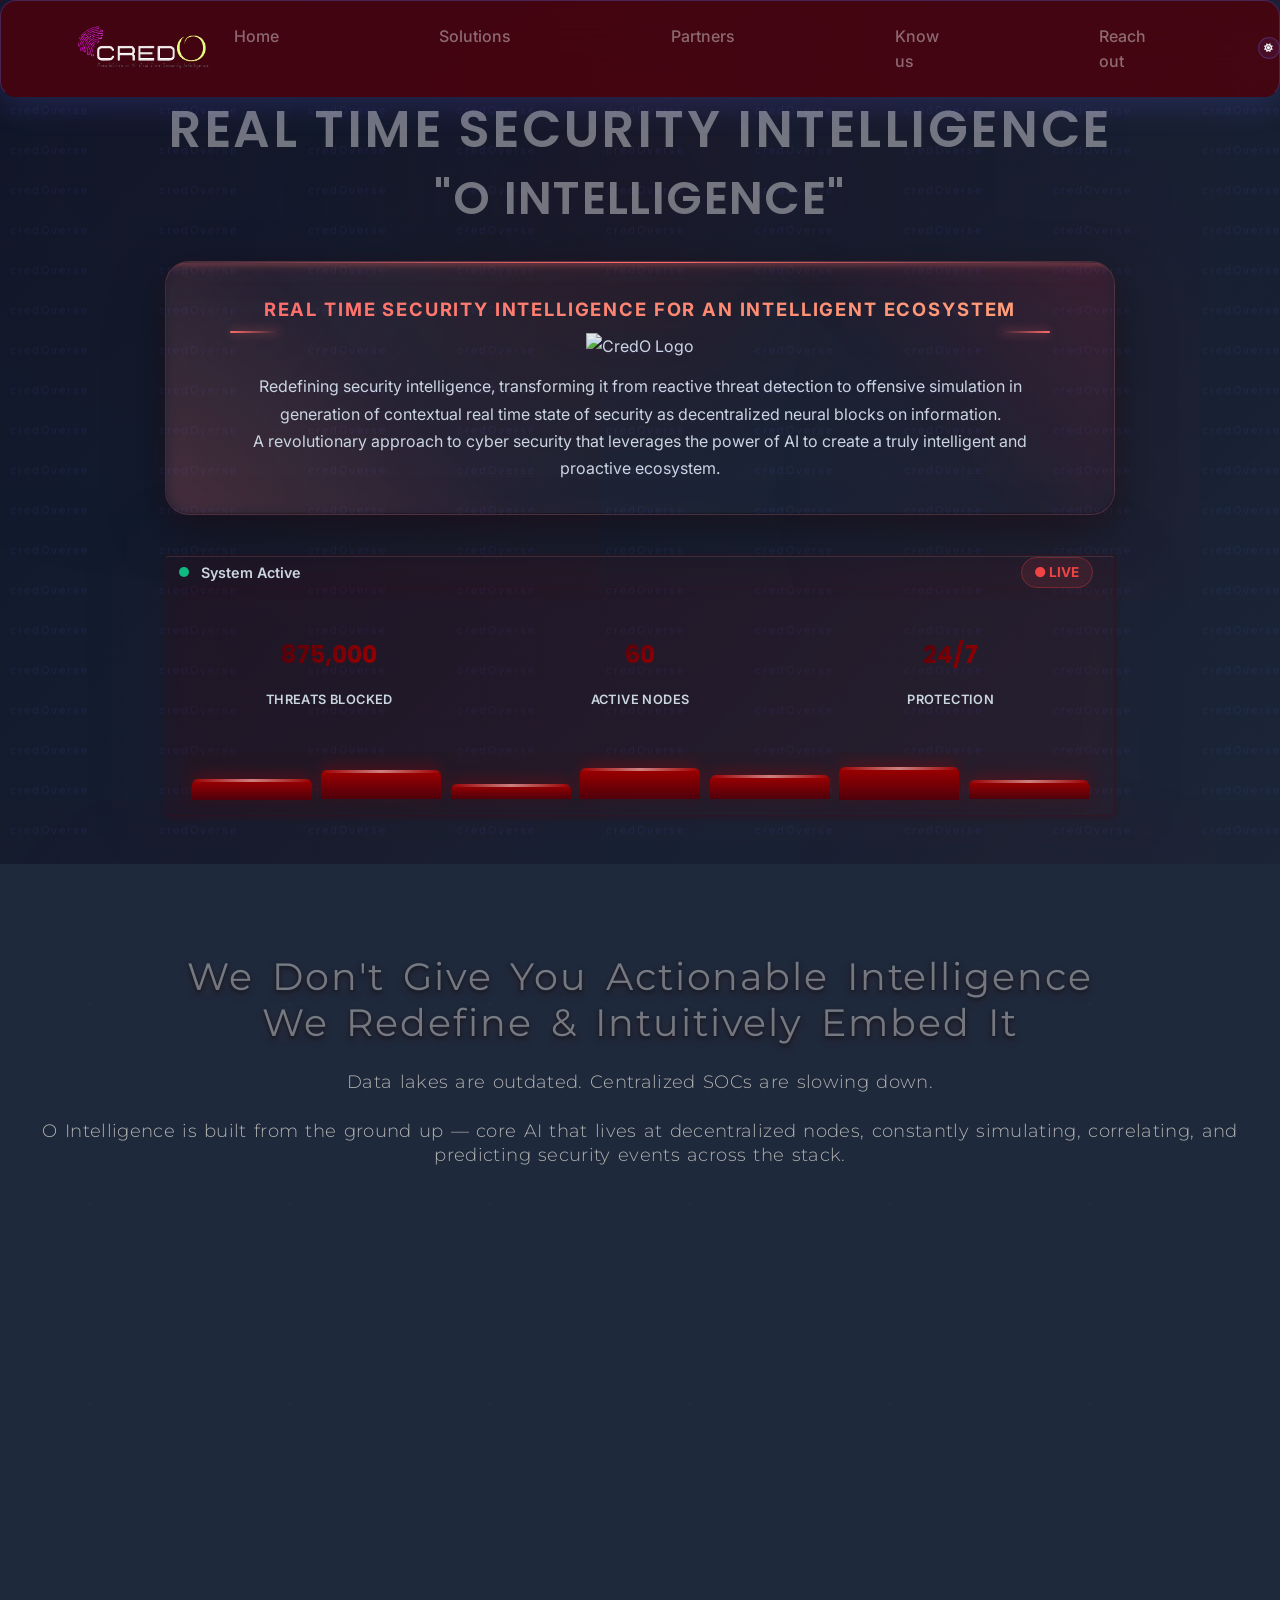
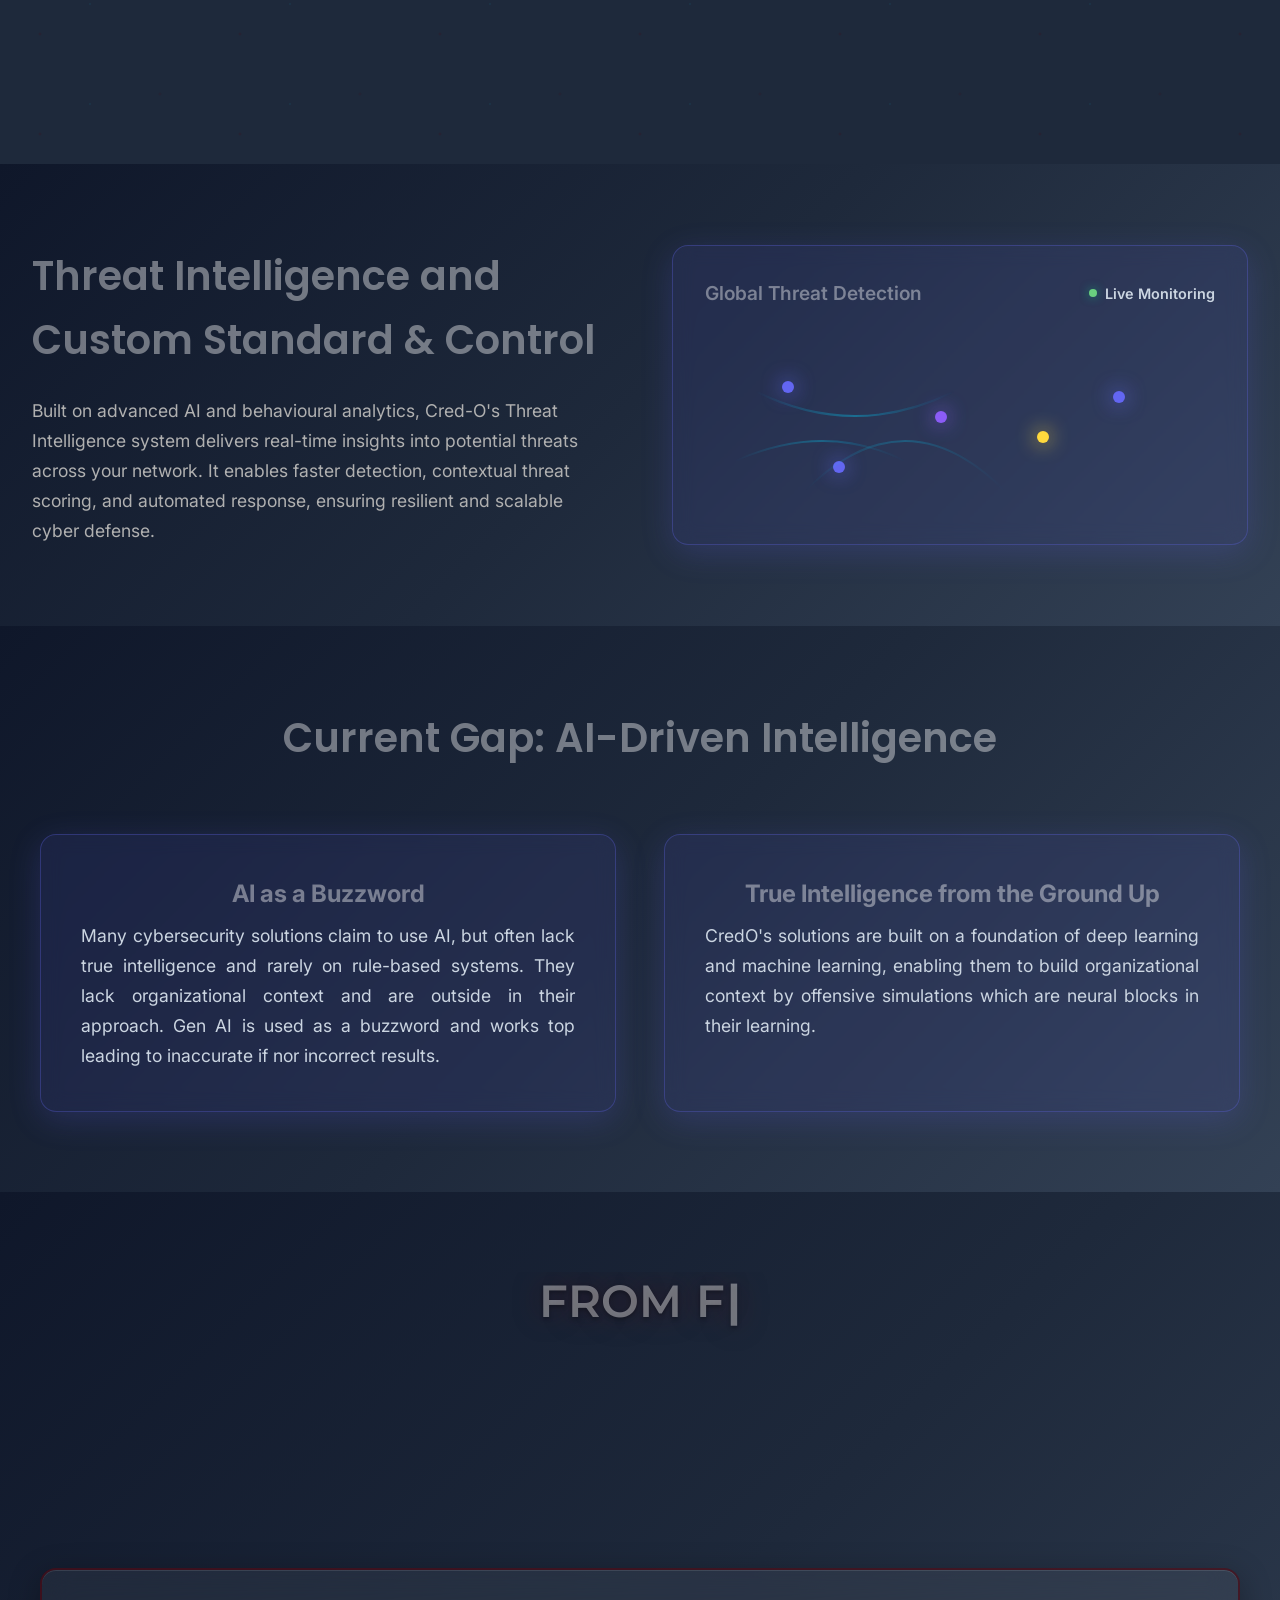
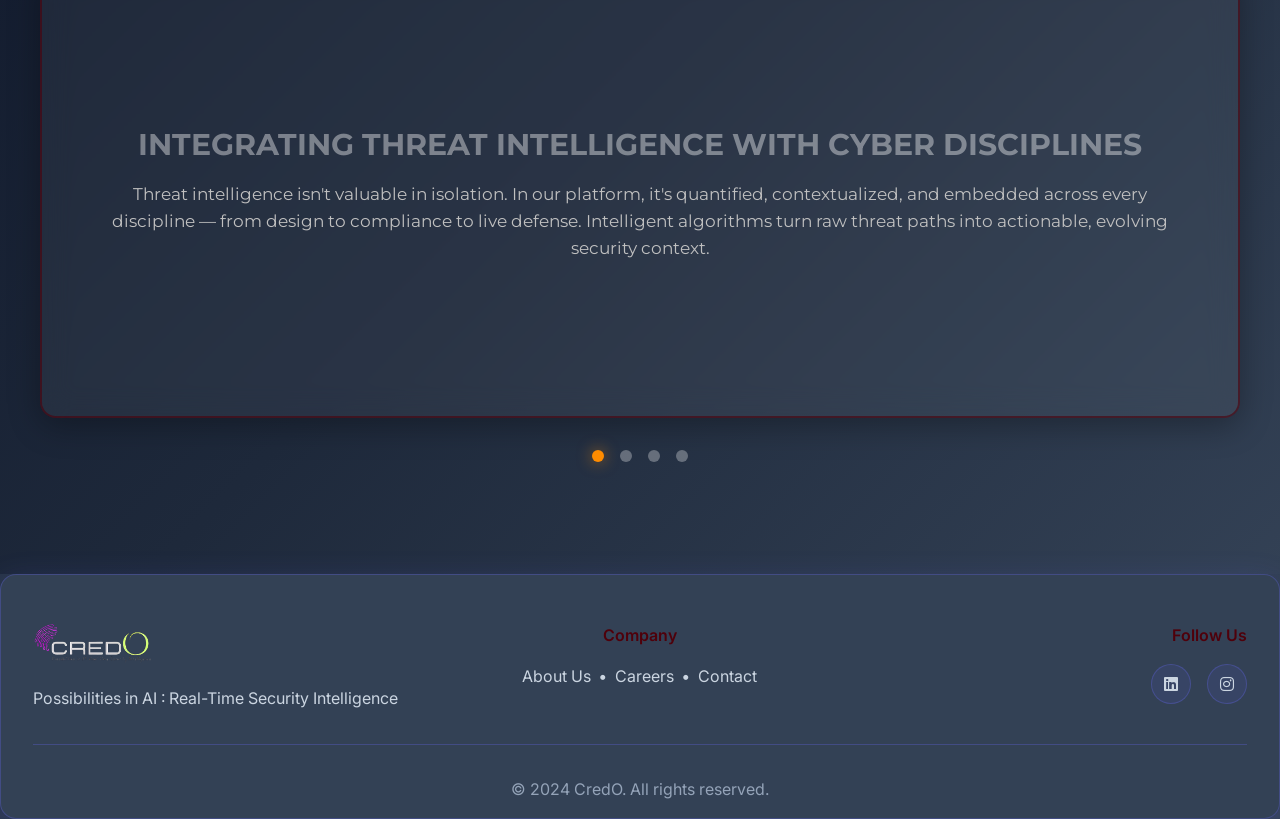
==== commit 406266cb: "Update index.html" ====
--- a/index.html
+++ b/index.html
@@ -18,7 +18,7 @@
     <meta property="og:url" content="https://cred-o.com/">
     <meta property="og:title" content="CredO - AI-Powered Cybersecurity Intelligence Platform">
     <meta property="og:description" content="Protect your digital assets with cutting-edge threat intelligence platform that delivers real-time security insights and proactive cyber defense.">
-    <meta property="og:image" content="https://cred-o.com/Assets/logo2.PNG">
+    <meta property="og:image" content="https://cred-o.com/logo2.PNG">
     <meta property="og:site_name" content="CredO Cybersecurity">
     
     <!-- Twitter -->
@@ -26,16 +26,16 @@
     <meta property="twitter:url" content="https://cred-o.com/">
     <meta property="twitter:title" content="CredO - AI-Powered Cybersecurity Intelligence Platform">
     <meta property="twitter:description" content="Protect your digital assets with cutting-edge threat intelligence platform that delivers real-time security insights and proactive cyber defense.">
-    <meta property="twitter:image" content="https://cred-o.com/Assets/logo2.PNG">
+    <meta property="twitter:image" content="https://cred-o.com/logo2.PNG">
     
     <!-- Additional SEO -->
     <link rel="canonical" href="https://cred-o.com/">
     <meta name="theme-color" content="#4f000b">
     
     <!-- Favicon -->
-    <link rel="icon" type="image/png" href="Assets/favicon.PNG">
-    <link rel="shortcut icon" type="image/png" href="Assets/favicon.PNG">
-    <link rel="apple-touch-icon" href="Assets/favicon.PNG">
+    <link rel="icon" type="image/png" href="favicon.PNG">
+    <link rel="shortcut icon" type="image/png" href="favicon.PNG">
+    <link rel="apple-touch-icon" href="favicon.PNG">
     
     <link rel="preconnect" href="https://fonts.googleapis.com">
     <link rel="preconnect" href="https://fonts.gstatic.com" crossorigin>
@@ -49,7 +49,7 @@
     <nav class="navbar glass-panel">
         <div class="nav-container">
             <div class="nav-brand">
-                <img src="Assets/logo2.PNG" alt="CredO Logo" class="nav-logo">
+                <img src="logo2.PNG" alt="CredO Logo" class="nav-logo">
             </div>
             <ul class="nav-menu">
                 <li class="nav-item"><a href="index.html" class="nav-link">Home</a></li>
@@ -324,7 +324,7 @@
                         <div class="flip-card-inner">
                             <div class="flip-card-front">
                                 <div class="card-image">
-                                    <img src="Assets/Flip1.png" alt="Integrating Threat Intelligence" />
+                                    <img src="Flip1.png" alt="Integrating Threat Intelligence" />
                                 </div>
                                 <div class="card-content">
                                     <h3>INTEGRATING THREAT INTELLIGENCE WITH CYBER DISCIPLINES</h3>
@@ -339,7 +339,7 @@
                         <div class="flip-card-inner">
                             <div class="flip-card-front">
                                 <div class="card-image">
-                                    <img src="Assets/Flip2.png" alt="SDLC POV" />
+                                    <img src="Flip2.png" alt="SDLC POV" />
                                 </div>
                                 <div class="card-content">
                                     <h3>SDLC POV Security That Evolves With Every Build</h3>
@@ -371,7 +371,7 @@
                         <div class="flip-card-inner">
                             <div class="flip-card-front">
                                 <div class="card-image">
-                                    <img src="Assets/Flip5.png" alt="Controls & Compliance POV" />
+                                    <img src="Flip5.png" alt="Controls & Compliance POV" />
                                 </div>
                                 <div class="card-content">
                                     <h3>CONTROLS & COMPLIANCE POV Compliance That Thinks for Itself</h3>
@@ -399,7 +399,7 @@
                         <div class="flip-card-inner">
                             <div class="flip-card-front">
                                 <div class="card-image">
-                                    <img src="Assets/Flip6.png" alt="Monitoring POV" />
+                                    <img src="Flip6.png" alt="Monitoring POV" />
                                 </div>
                                 <div class="card-content">
                                     <h3>MONITORING POV Resilience in Real Time</h3>
@@ -439,7 +439,7 @@
         <div class="container">
             <div class="footer-content">
                 <div class="footer-brand">
-                    <img src="Assets/logo2.PNG" alt="CredO Logo" class="footer-logo">
+                    <img src="logo2.PNG" alt="CredO Logo" class="footer-logo">
                     <p>Possibilities in AI : Real-Time Security Intelligence</p>
                 </div>
                 <div class="footer-section footer-company">
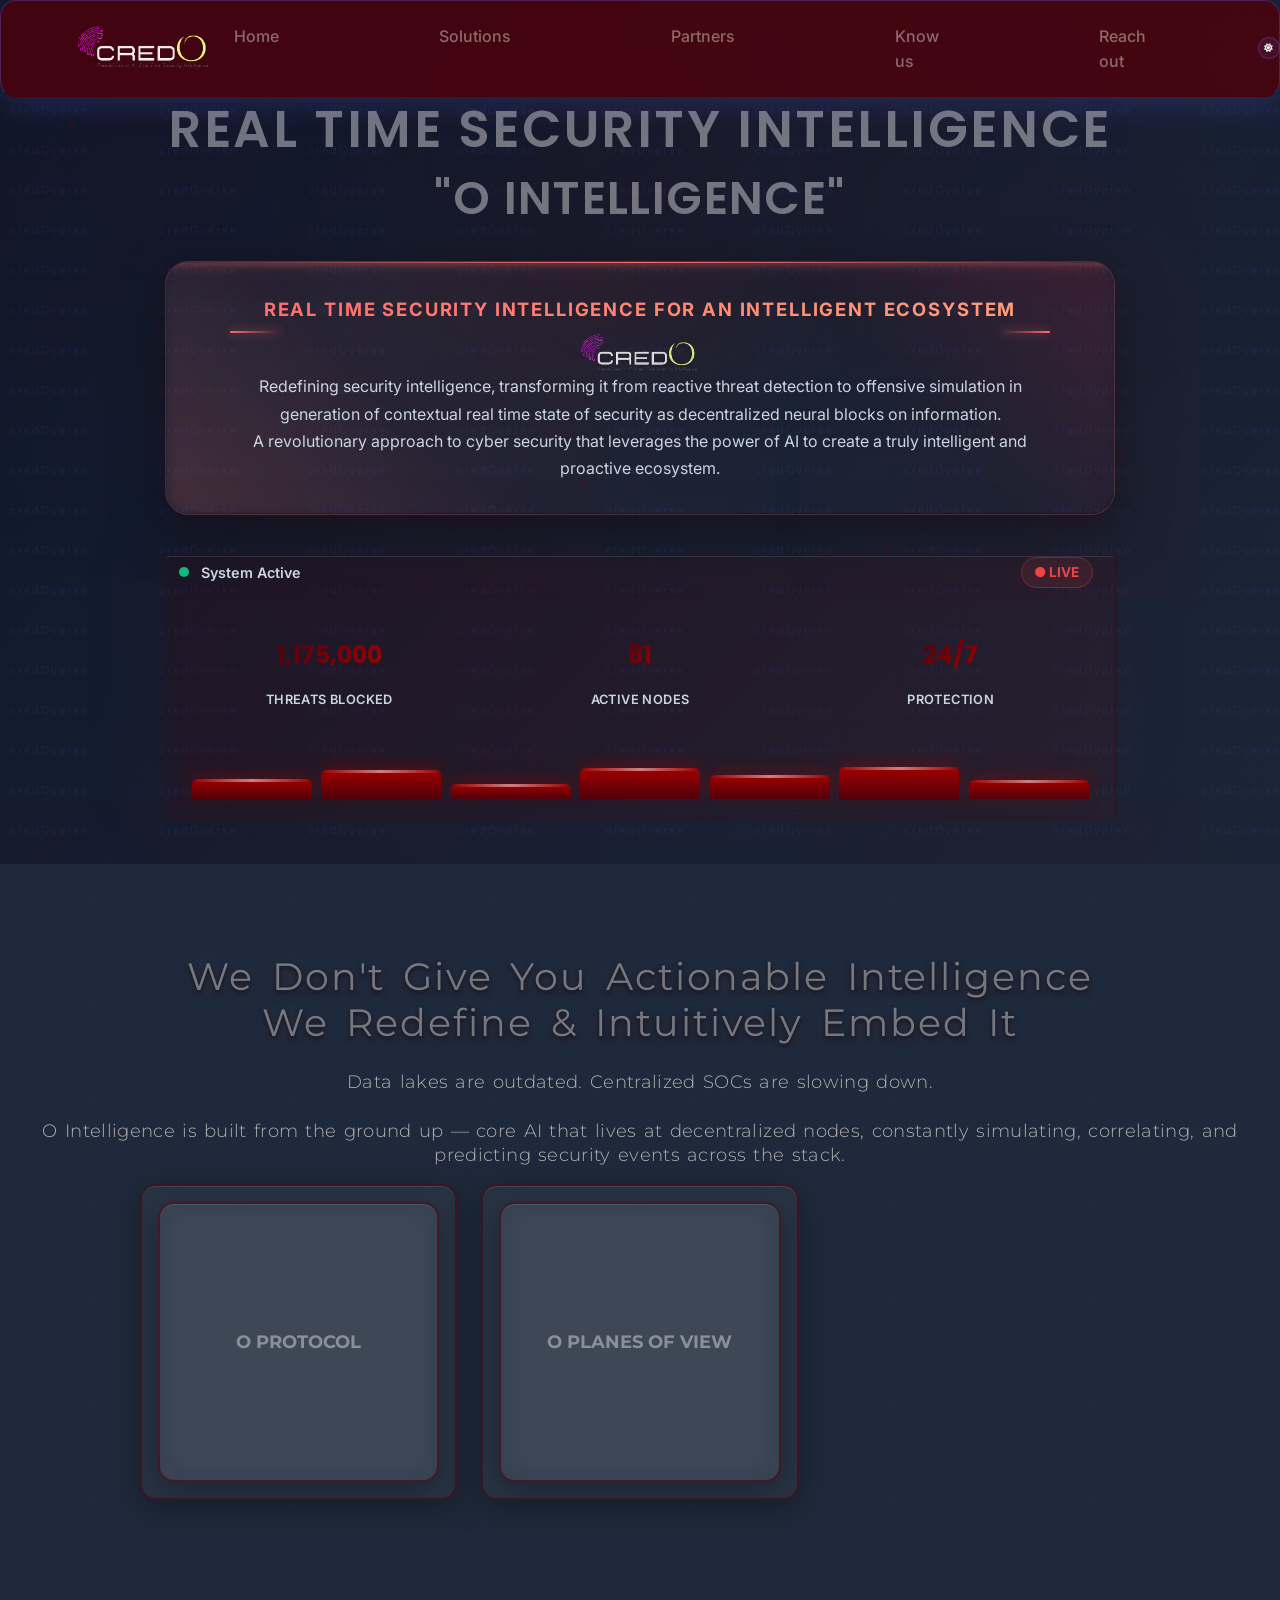
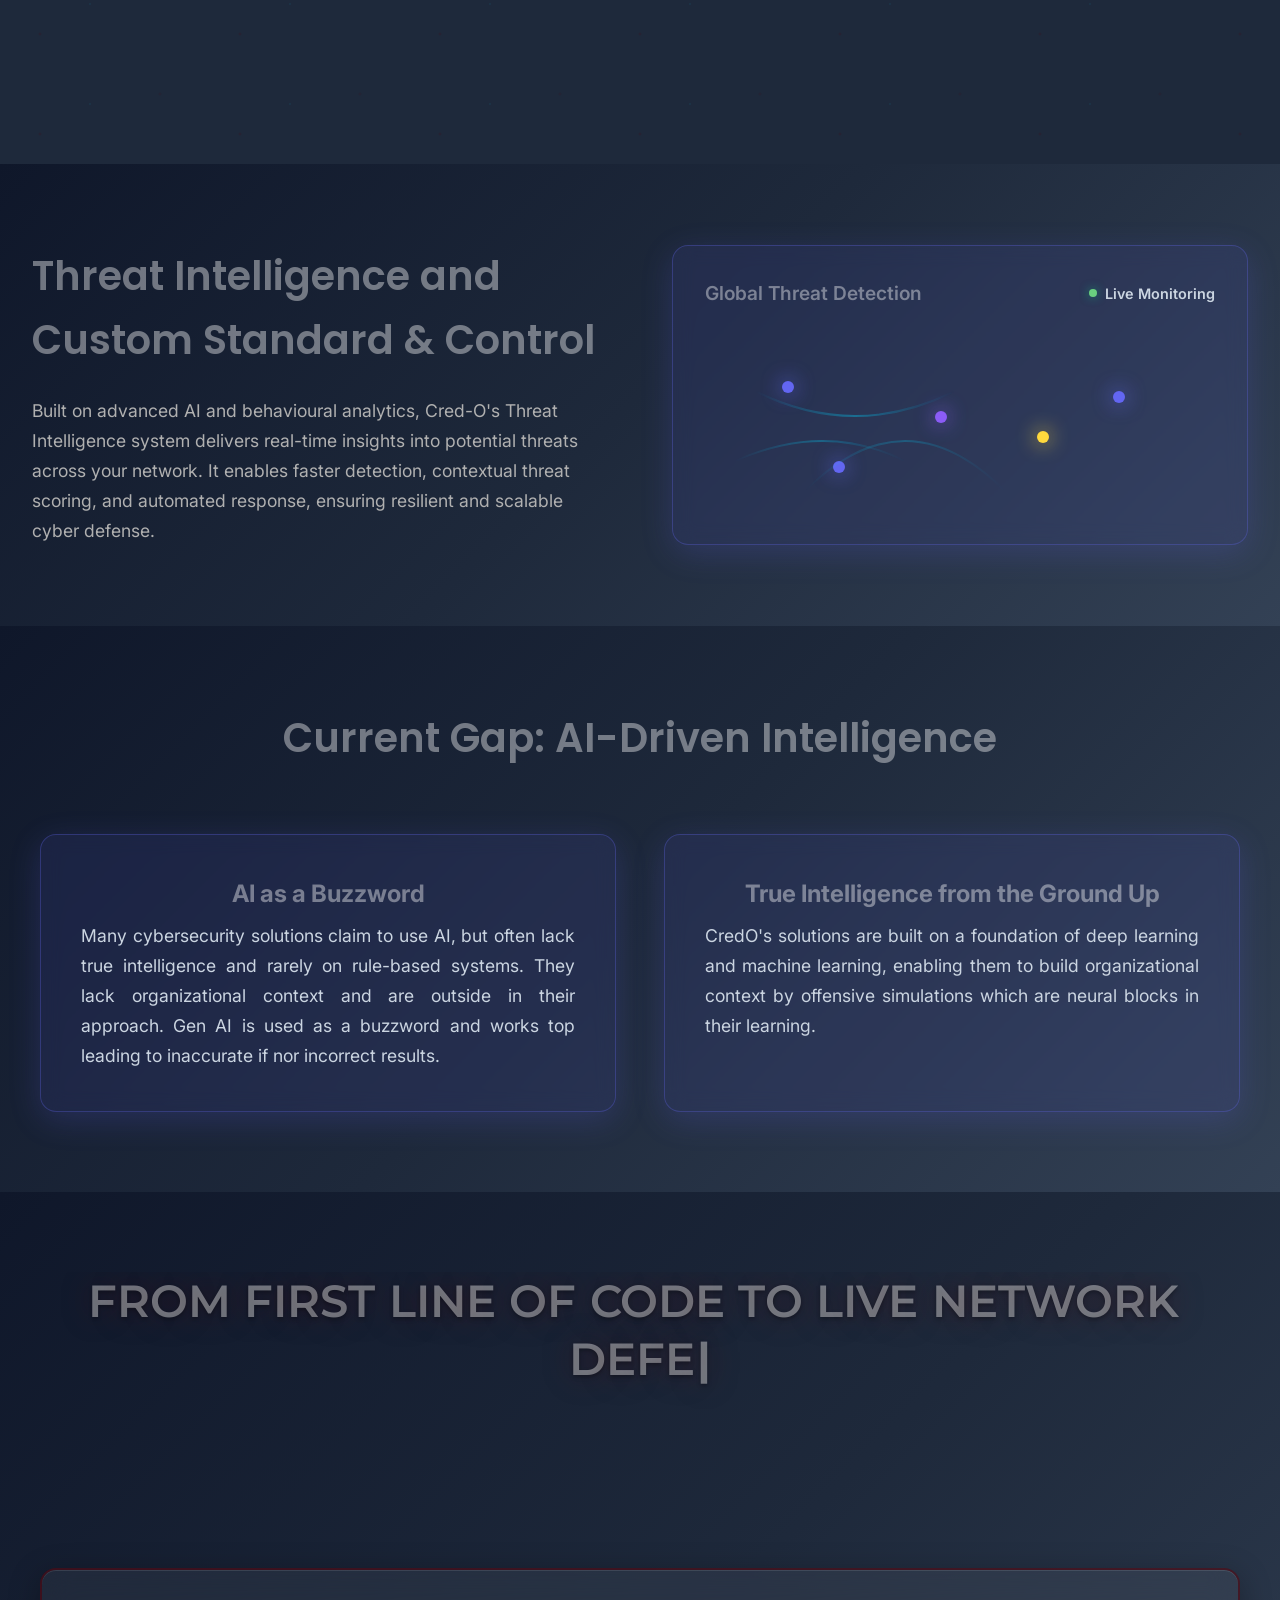
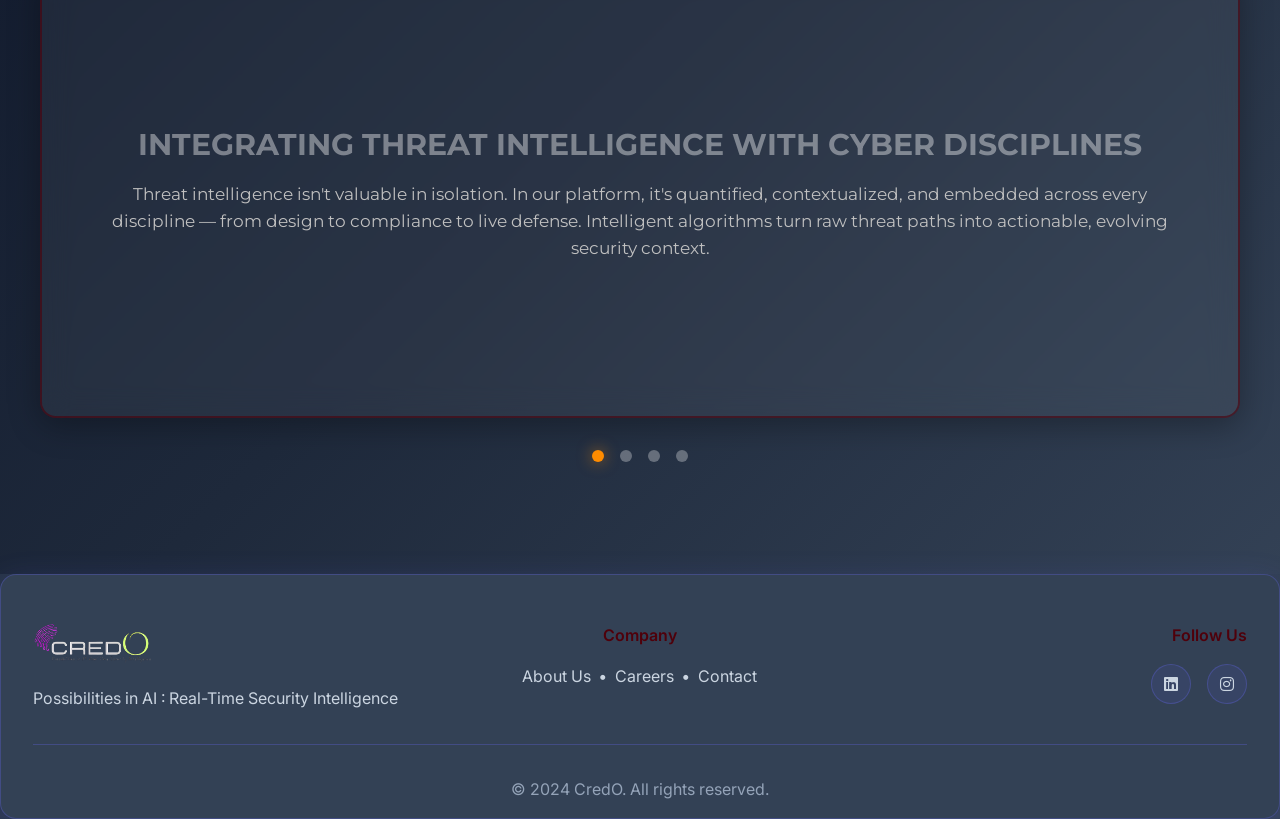
==== commit 795c6de8: "Update index.html" ====
--- a/index.html
+++ b/index.html
@@ -100,7 +100,7 @@
                     <div class="scan-line-description"></div>
                     <span class="hero-description-title">Real Time Security Intelligence For An Intelligent Ecosystem</span>
                     <div class="hero-description-logo">
-                        <img src="Assets/logo2.PNG" alt="CredO Logo" class="description-logo">
+                        <img src="logo2.PNG" alt="CredO Logo" class="description-logo">
                     </div>
                     <p>Redefining security intelligence, transforming it from reactive threat detection to offensive simulation in generation of contextual real time state of security as decentralized neural blocks on information.</p>
                     <p>A revolutionary approach to cyber security that leverages the power of AI to create a truly intelligent and proactive ecosystem.</p>
